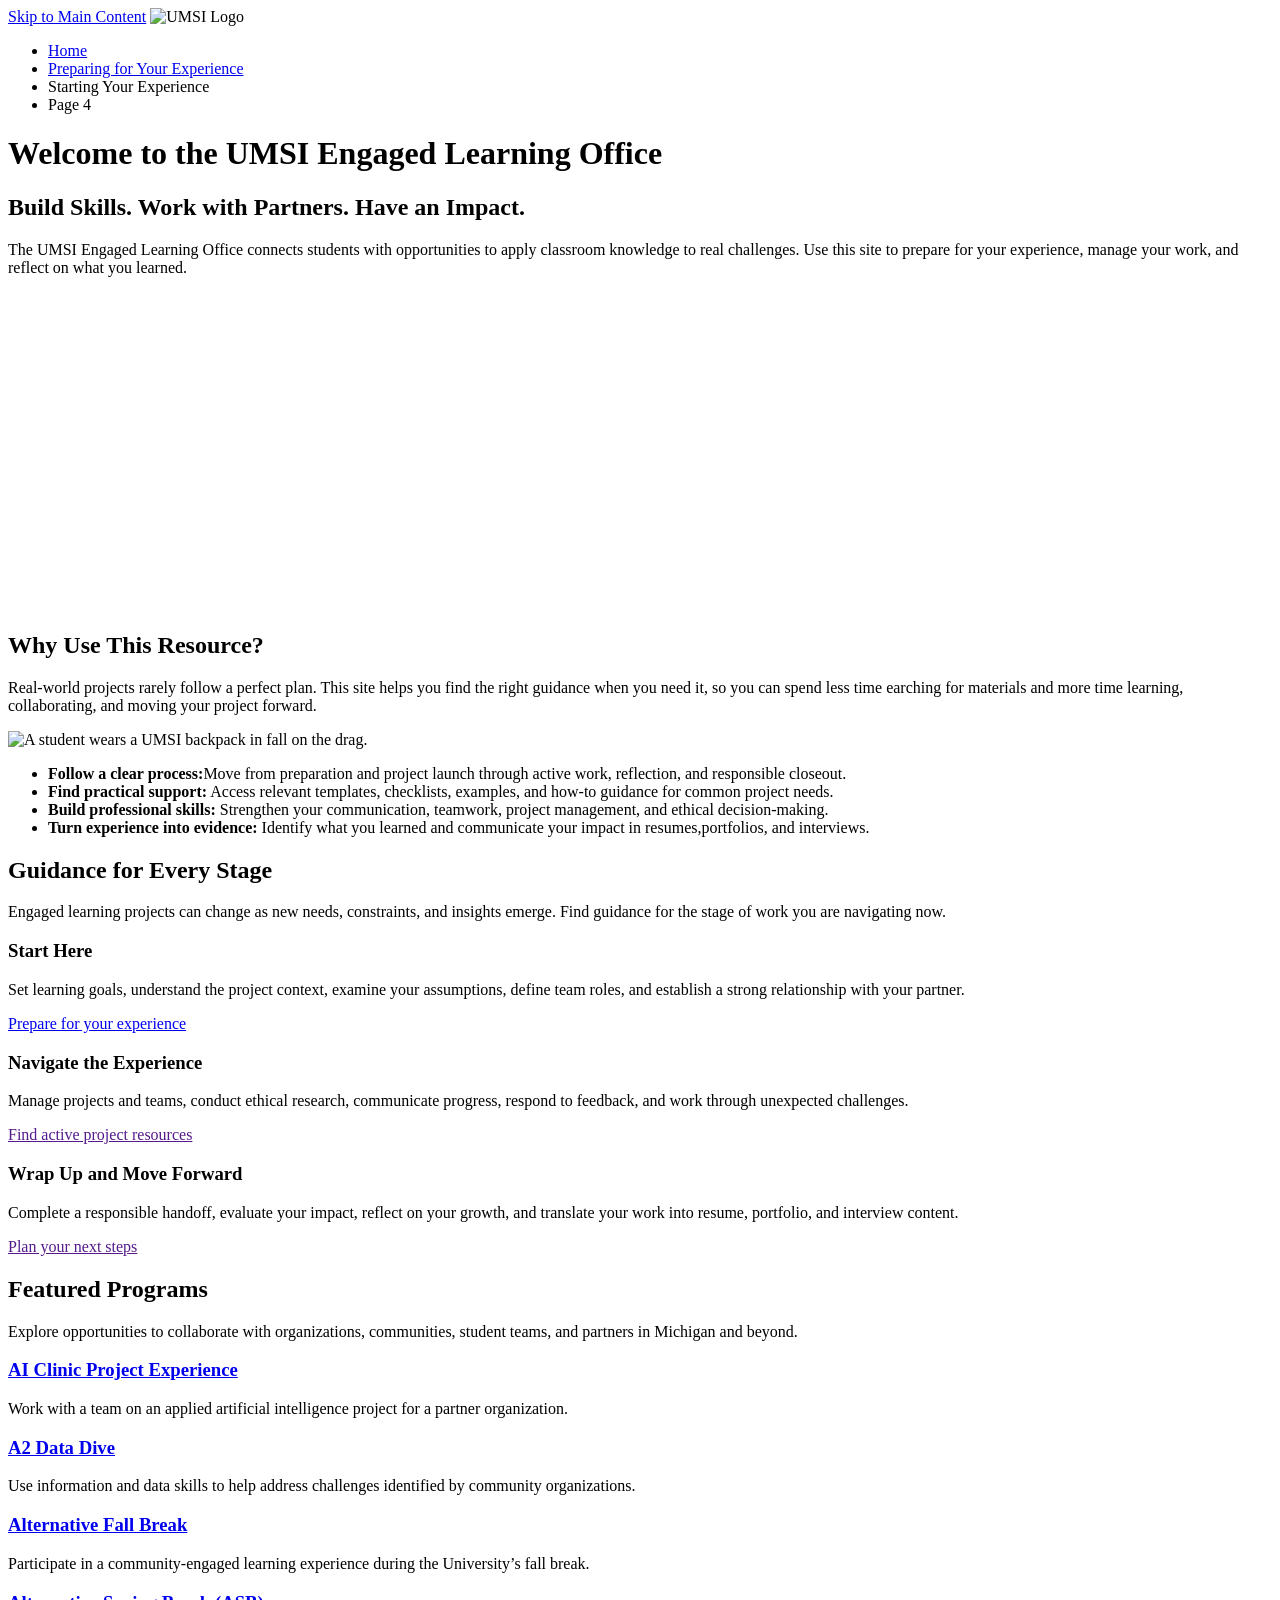
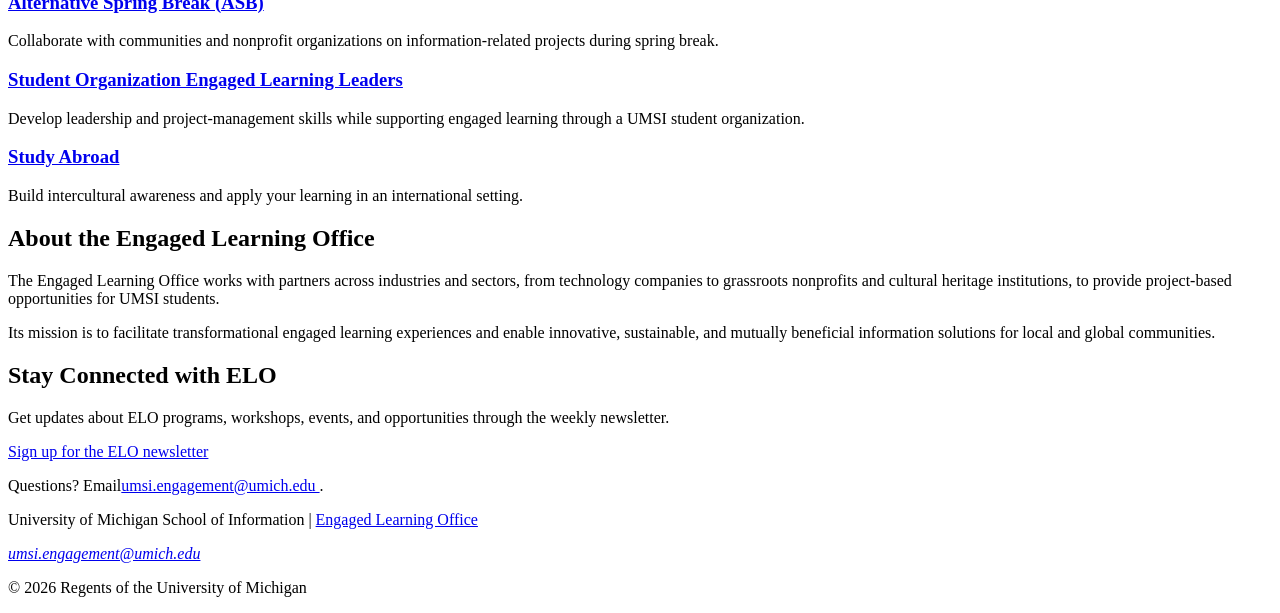
==== index.html @ 882d16c4 "Add files via upload" ====
<!DOCTYPE html>
<html lang="en">
<head>
    <meta charset="UTF-8">
    <meta name="viewport" content="width=device-width, initial-scale=1.0">
    <title>Engaged Learning Resources | UMSI</title>

</head>
<body>

    <header>
  <a href = "#main">Skip to Main Content</a>
        <img src="images/UMSI_signature_vertical_informal_solidblue.jpg" alt="UMSI Logo">
        <nav>
            <ul>
                <li><a href = "index.html">Home</a></li>
                <li><a href = "prep.html">Preparing for Your Experience</a></li>
                <li><a>Starting Your Experience</a></li>
                <li><a>Page 4</a></li>
            </ul>
        </nav>
    <h1>Welcome to the UMSI Engaged Learning Office</h1>

    </header>
    <main id="main">
    <section>
      <h2>Build Skills. Work with Partners. Have an Impact.</h2>
      <p>
       The UMSI Engaged Learning Office connects students with opportunities to apply classroom knowledge to real challenges. Use this site to prepare for your experience, manage your work, and reflect on what you learned.
      </p>

      <iframe width="560px" height="315px" src="https://www.youtube.com/embed/81ZO9RfIJEQ?si=tBp82YWZMl1u7CVS" title="YouTube video player" frameborder="0" allow="accelerometer; autoplay; clipboard-write; encrypted-media; gyroscope; picture-in-picture; web-share" referrerpolicy="strict-origin-when-cross-origin" allowfullscreen></iframe>
         <!-- Note: this iframe might cause an Axe ARIA error - that's not on you that's on YouTube! -->
    </section>

<section>
    <h2>Why Use This Resource?</h2>

    <p>Real-world projects rarely follow a perfect plan. This site helps you find the right guidance when you need it, so you can spend less time earching for materials and more time learning, collaborating, and moving your project forward.
    </p>
        <img src="images/UMSI_CampusFall_UMSIBackpack_02.jpg" alt="A student wears a UMSI backpack in fall on the drag.">
    <ul>
        <li><strong>Follow a clear process:</strong>Move from preparation and project launch through active work, reflection, and responsible closeout.</li>
        <li><strong>Find practical support:</strong> Access relevant templates, checklists, examples, and how-to guidance for common project needs.</li>
        <li><strong>Build professional skills:</strong> Strengthen your communication, teamwork, project management, and ethical decision-making.</li>
        <li><strong>Turn experience into evidence:</strong> Identify what you learned and communicate your impact in resumes,portfolios, and interviews.</li>
    </ul>
</section>

 <section>
    <h2>Guidance for Every Stage</h2>
    <p>Engaged learning projects can change as new needs, constraints, and insights emerge. Find guidance for the stage of work you are navigating <srong>now.</strong></p>
    <article>
      <h3>Start Here</h3>
      <p>Set learning goals, understand the project context, examine your assumptions, define team roles, and establish a strong relationship with your partner.</p>
      <a href="prep.html">Prepare for your experience</a>
    </article>

    <article>
      <h3>Navigate the Experience</h3>
      <p>Manage projects and teams, conduct ethical research, communicate progress, respond to feedback, and work through unexpected challenges.</p>
      <a href="">Find active project resources</a>
    </article>

    <article>
      <h3>Wrap Up and Move Forward</h3>
      <p>Complete a responsible handoff, evaluate your impact, reflect on your growth, and translate your work into resume, portfolio, and interview content.</p>
      <a href="">Plan your next steps</a>
    </article>
  </section>

   <section>
    <h2>Featured Programs</h2>
    <p>Explore opportunities to collaborate with organizations, communities, student teams, and partners in Michigan and beyond.</p>
    <article>
    <h3><a href="https://mcompass.umich.edu/_portal/tds-program-brochure?programid=12810">AI Clinic Project Experience</a></h3>
    <p>Work with a team on an applied artificial intelligence project for a partner organization.</p>
    </article>

    <article>
    <h3><a href="https://mcompass.umich.edu/_portal/tds-program-brochure?programid=12556">A2 Data Dive</a></h3>
    <p>Use information and data skills to help address challenges identified by community organizations.</p>
    </article>

     <article>
      <h3><a href="https://mcompass.umich.edu/_portal/tds-program-brochure?programid=11297">Alternative Fall Break</a></h3>
      <p>Participate in a community-engaged learning experience during the University’s fall break.</p>
    </article>

    <article>
      <h3><a href="https://mcompass.umich.edu/_portal/tds-program-brochure?programid=10621">Alternative Spring Break (ASB)</a></h3>
       <p>Collaborate with communities and nonprofit organizations on information-related projects during spring break.</p>
    </article>

    <article>
      <h3><a href="https://mcompass.umich.edu/_portal/tds-program-brochure?programid=12294">Student Organization Engaged Learning Leaders</a></h3>
       <p>Develop leadership and project-management skills while supporting engaged learning through a UMSI student organization.</p>
    </article>

    <article>
      <h3><a href="https://www.si.umich.edu/student-life/study-abroad">Study Abroad</a></h3>
      <p>Build intercultural awareness and apply your learning in an international setting. </p>
    </article>
   </section>
  <section>
    <h2>About the Engaged Learning Office</h2>
    <p>The Engaged Learning Office works with partners across industries and sectors, from technology companies to grassroots nonprofits and cultural heritage institutions, to provide project-based opportunities for UMSI students.</p>
    <p>Its mission is to facilitate transformational engaged learning experiences and enable innovative, sustainable, and mutually beneficial information solutions for local and global communities.</p>
  </section>
  <aside>
    <h2>Stay Connected with ELO</h2>
    <p>Get updates about ELO programs, workshops, events, and opportunities through the weekly newsletter.</p>
    <div>
       <a href="https://umsi.info/elo-newsletter"> Sign up for the ELO newsletter</a>
    </div>
    <p>Questions? Email<a href="mailto:umsi.engagement@umich.edu">umsi.engagement@umich.edu </a>.</p>
  </aside>


        <!-- Content taken & modified from UMGPT with the prompt, "Write me a webpage of intro content to help meet the following requirements - this is for the home page": and then pasted in the client objectives & project requirements"
        UMGPT. (2026). UMGPT ( GPT-5.6 Sol September 7th version) [Large language model]. -->
    </main>
    <footer>
        <p>University of Michigan School of Information | <a href="https://www.si.umich.edu/programs/engaged-learning/about-engaged-learning-office">Engaged Learning Office </a></p>
      <address>
        <a href="mailto:umsi.engagement@umich.edu">umsi.engagement@umich.edu</a>
      </address>
      <p>&copy; 2026 Regents of the University of Michigan</p>
    </footer>
</body>
</html>
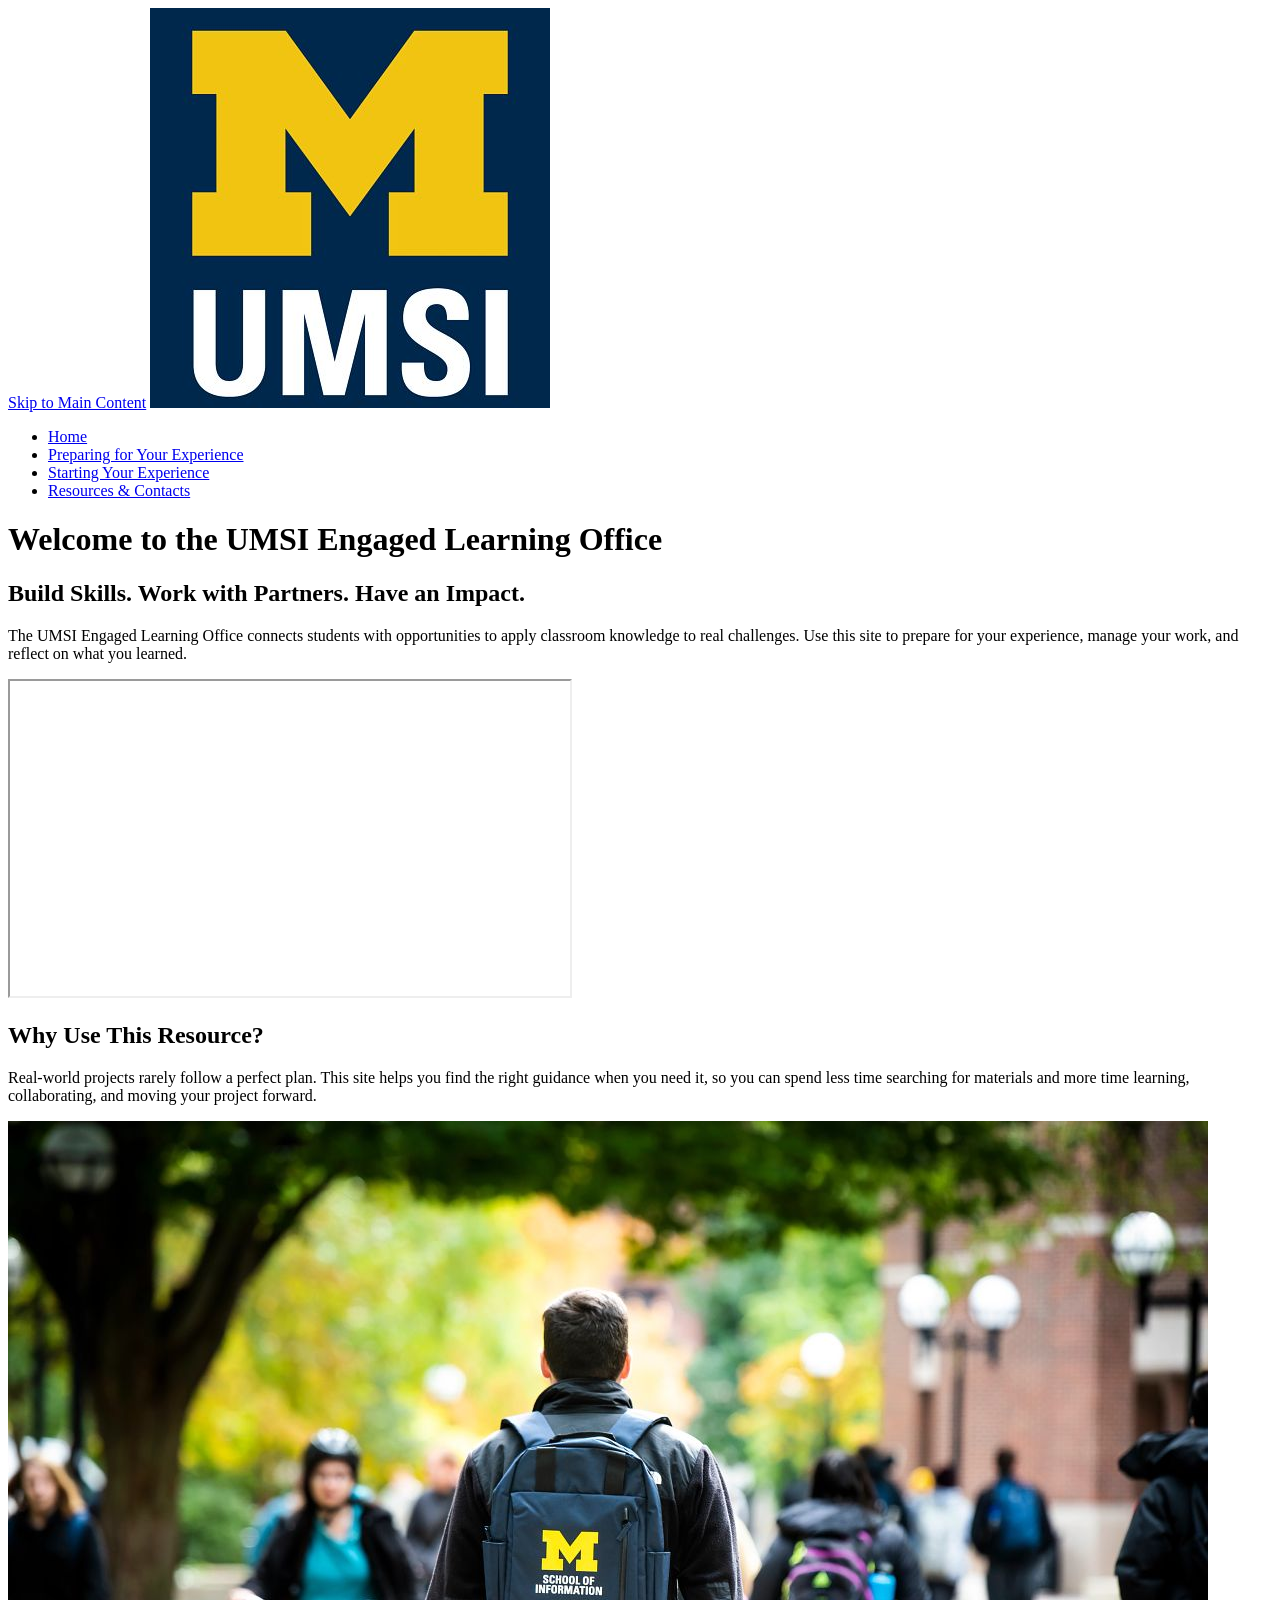
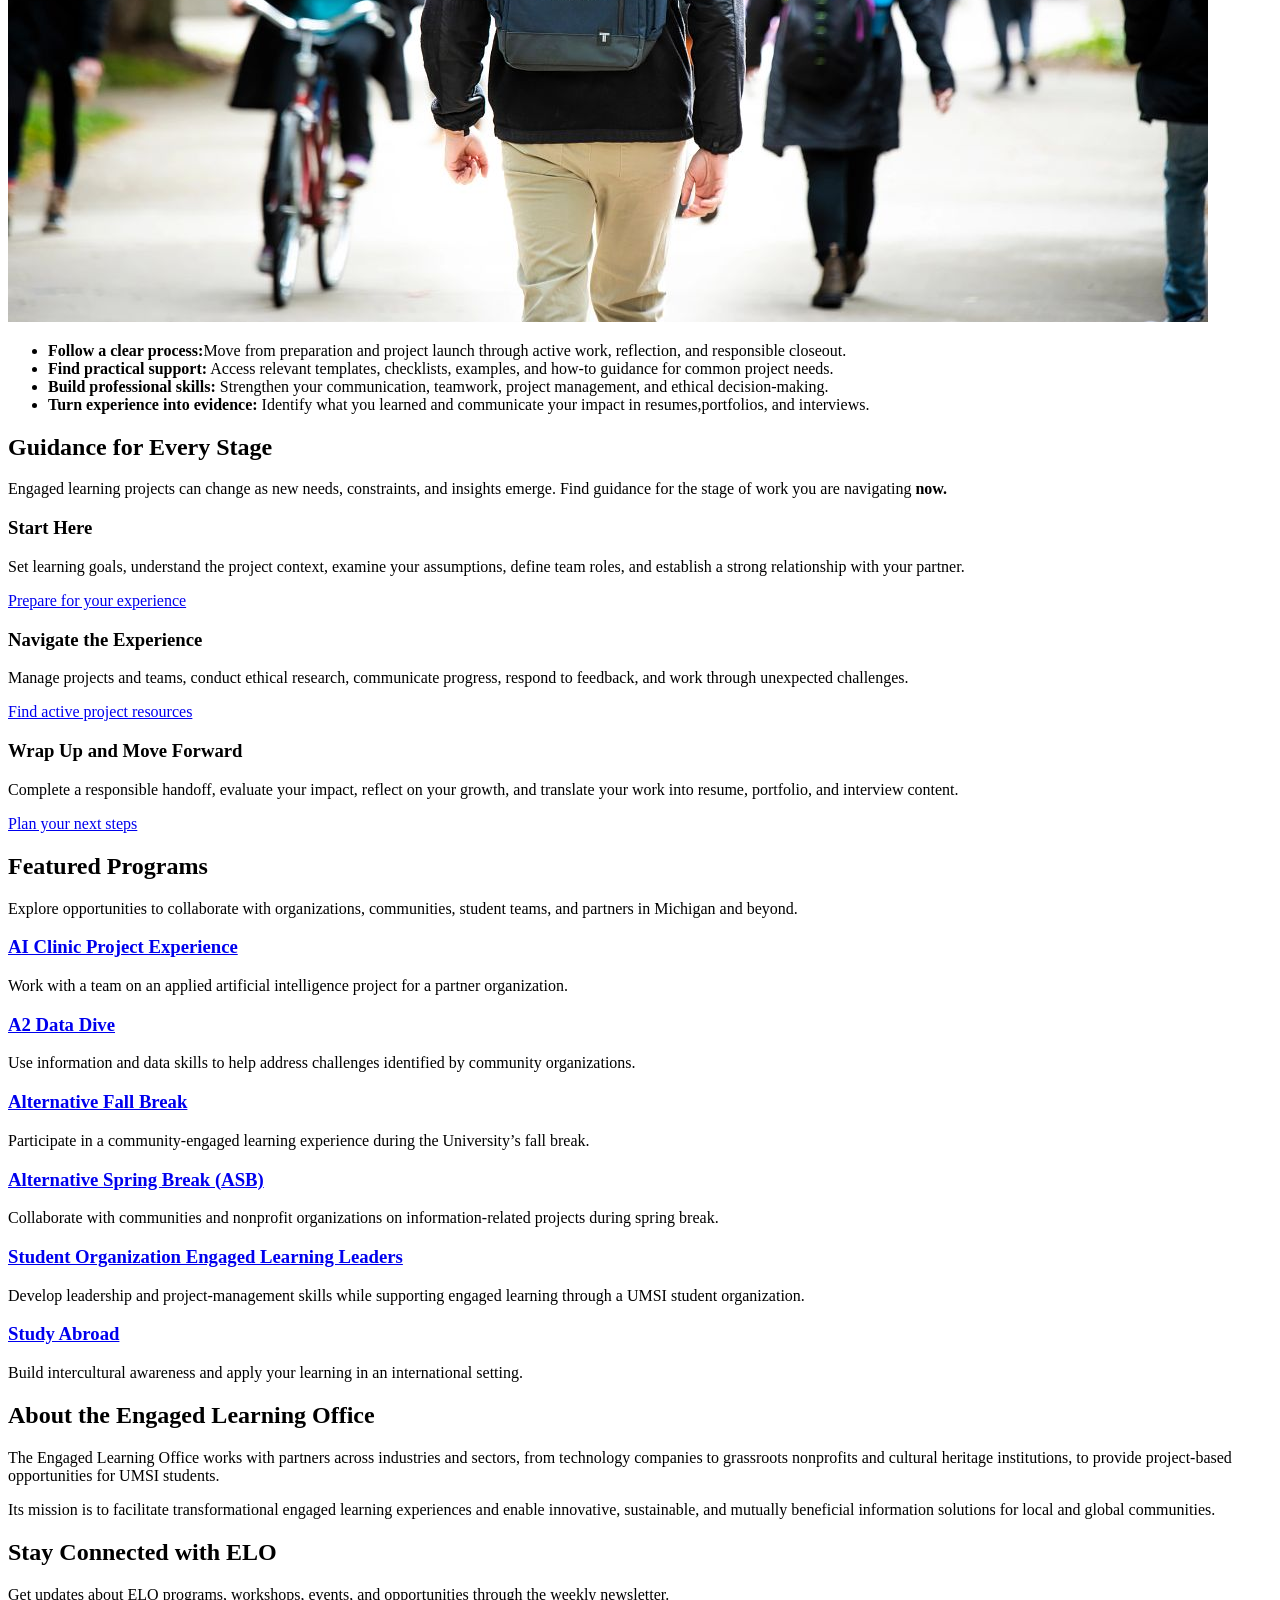
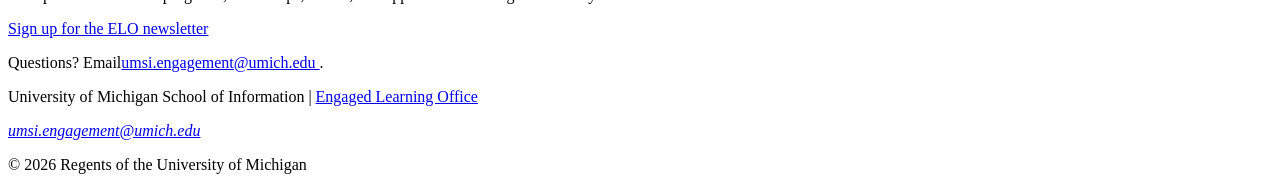
==== commit 7a49adb9: "Add files via upload" ====
--- a/index.html
+++ b/index.html
@@ -4,7 +4,7 @@
     <meta charset="UTF-8">
     <meta name="viewport" content="width=device-width, initial-scale=1.0">
     <title>Engaged Learning Resources | UMSI</title>
-
+    <link rel="stylesheet" href="styles.css">
 </head>
 <body>
 
@@ -15,8 +15,8 @@
             <ul>
                 <li><a href = "index.html">Home</a></li>
                 <li><a href = "prep.html">Preparing for Your Experience</a></li>
-                <li><a>Starting Your Experience</a></li>
-                <li><a>Page 4</a></li>
+                <li><a href = "your_exp.html">Starting Your Experience</a></li>
+                <li><a href = "resources_contact.html">Resources &amp; Contacts</a></li>
             </ul>
         </nav>
     <h1>Welcome to the UMSI Engaged Learning Office</h1>
@@ -29,14 +29,14 @@
        The UMSI Engaged Learning Office connects students with opportunities to apply classroom knowledge to real challenges. Use this site to prepare for your experience, manage your work, and reflect on what you learned.
       </p>
 
-      <iframe width="560px" height="315px" src="https://www.youtube.com/embed/81ZO9RfIJEQ?si=tBp82YWZMl1u7CVS" title="YouTube video player" frameborder="0" allow="accelerometer; autoplay; clipboard-write; encrypted-media; gyroscope; picture-in-picture; web-share" referrerpolicy="strict-origin-when-cross-origin" allowfullscreen></iframe>
+      <iframe width="560" height="315" src="https://www.youtube.com/embed/81ZO9RfIJEQ?si=tBp82YWZMl1u7CVS" title="YouTube video player" allow="accelerometer; autoplay; clipboard-write; encrypted-media; gyroscope; picture-in-picture; web-share" referrerpolicy="strict-origin-when-cross-origin" allowfullscreen></iframe>
          <!-- Note: this iframe might cause an Axe ARIA error - that's not on you that's on YouTube! -->
     </section>
 
 <section>
     <h2>Why Use This Resource?</h2>
 
-    <p>Real-world projects rarely follow a perfect plan. This site helps you find the right guidance when you need it, so you can spend less time earching for materials and more time learning, collaborating, and moving your project forward.
+    <p>Real-world projects rarely follow a perfect plan. This site helps you find the right guidance when you need it, so you can spend less time searching for materials and more time learning, collaborating, and moving your project forward.
     </p>
         <img src="images/UMSI_CampusFall_UMSIBackpack_02.jpg" alt="A student wears a UMSI backpack in fall on the drag.">
     <ul>
@@ -49,7 +49,7 @@
 
  <section>
     <h2>Guidance for Every Stage</h2>
-    <p>Engaged learning projects can change as new needs, constraints, and insights emerge. Find guidance for the stage of work you are navigating <srong>now.</strong></p>
+    <p>Engaged learning projects can change as new needs, constraints, and insights emerge. Find guidance for the stage of work you are navigating <strong>now.</strong></p>
     <article>
       <h3>Start Here</h3>
       <p>Set learning goals, understand the project context, examine your assumptions, define team roles, and establish a strong relationship with your partner.</p>
@@ -59,17 +59,17 @@
     <article>
       <h3>Navigate the Experience</h3>
       <p>Manage projects and teams, conduct ethical research, communicate progress, respond to feedback, and work through unexpected challenges.</p>
-      <a href="">Find active project resources</a>
+      <a href="your_exp.html">Find active project resources</a>
     </article>
 
     <article>
       <h3>Wrap Up and Move Forward</h3>
       <p>Complete a responsible handoff, evaluate your impact, reflect on your growth, and translate your work into resume, portfolio, and interview content.</p>
-      <a href="">Plan your next steps</a>
+      <a href="resources_contact.html#wrap-up">Plan your next steps</a>
     </article>
   </section>
 
-   <section>
+   <section id="featured-programs">
     <h2>Featured Programs</h2>
     <p>Explore opportunities to collaborate with organizations, communities, student teams, and partners in Michigan and beyond.</p>
     <article>
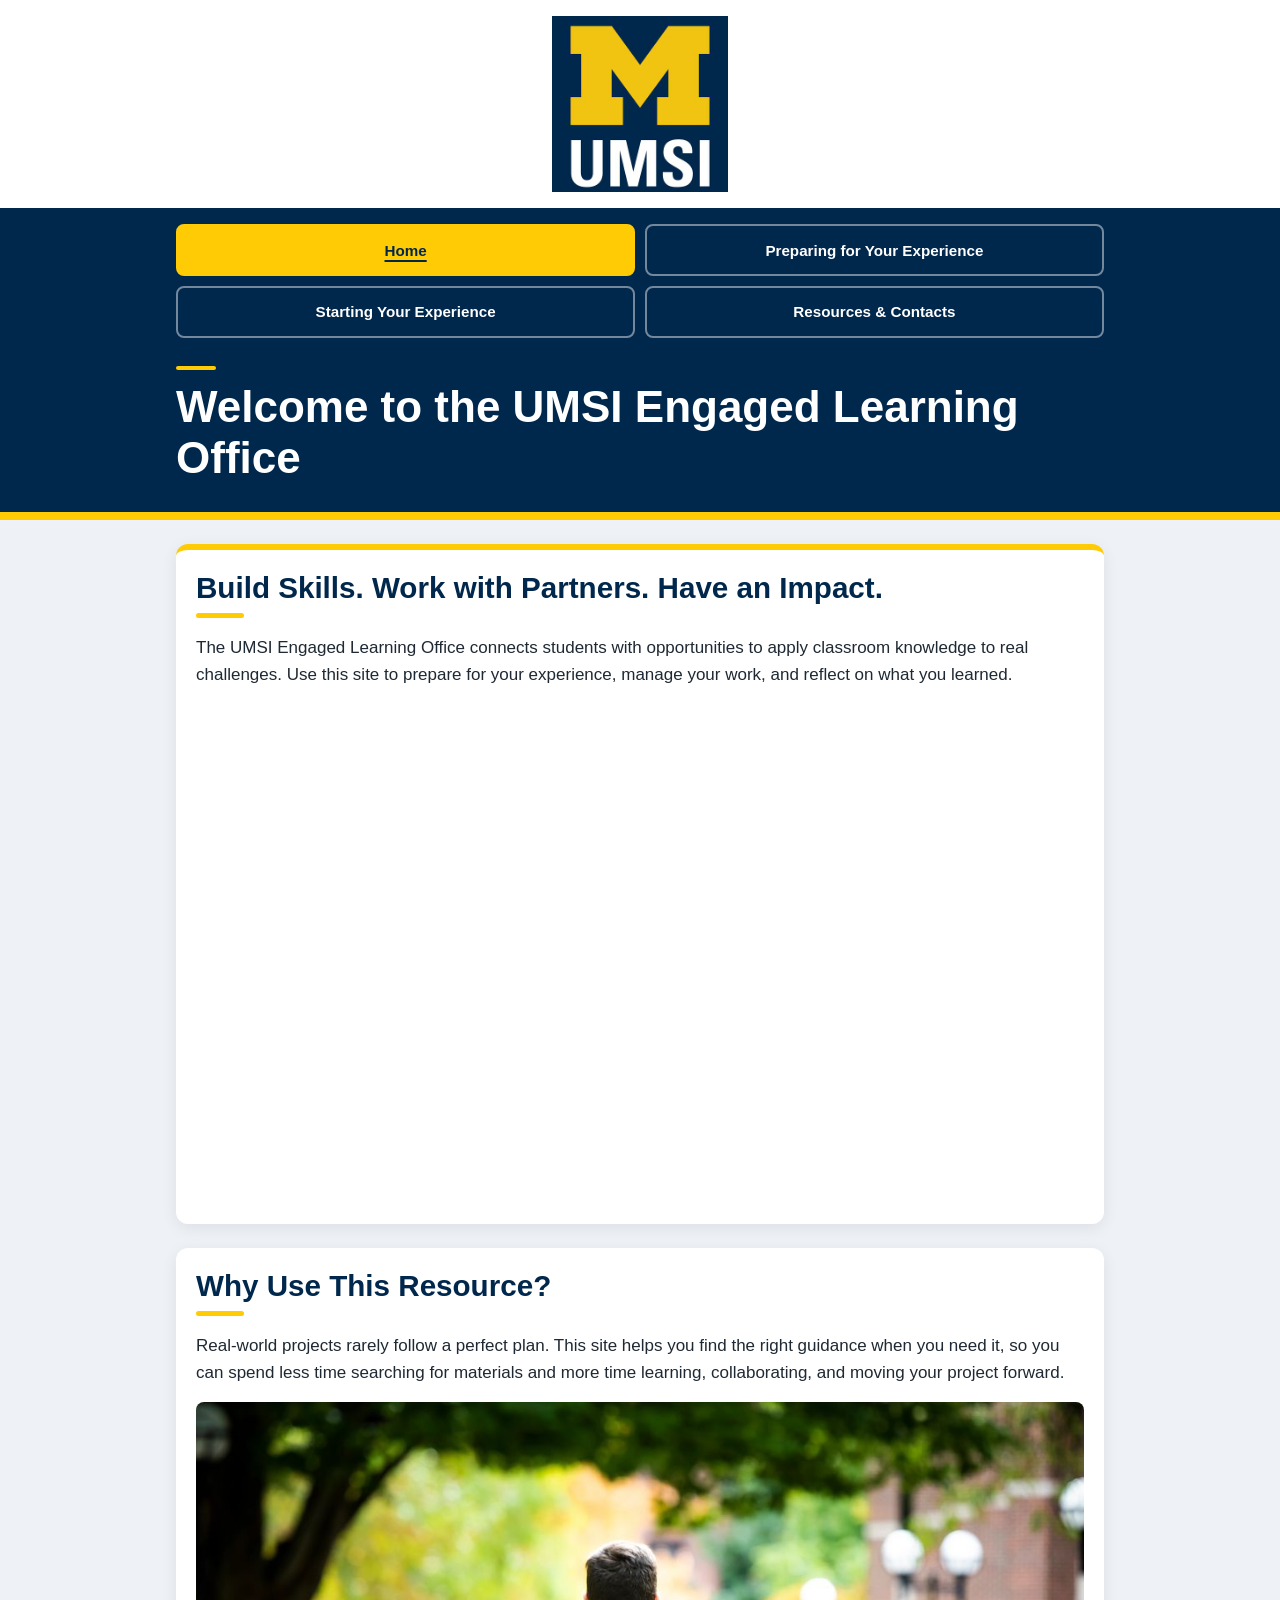
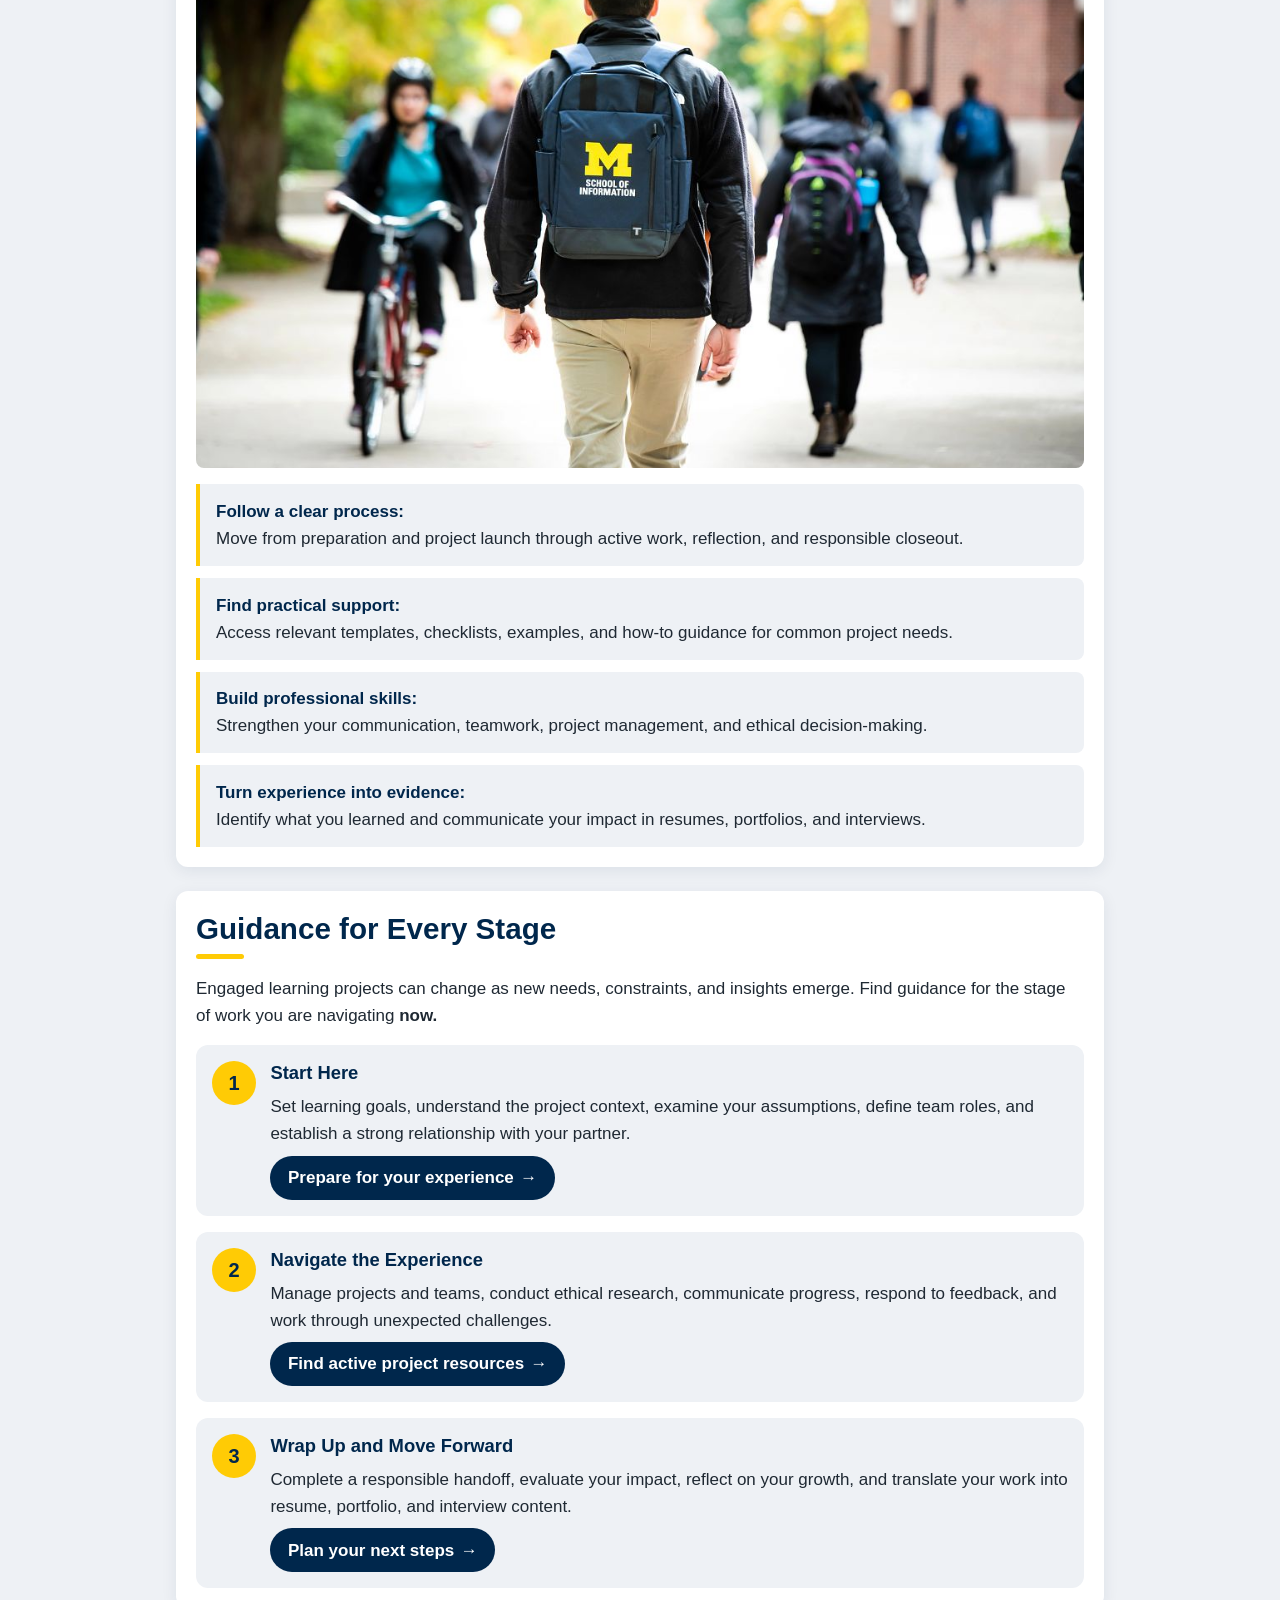
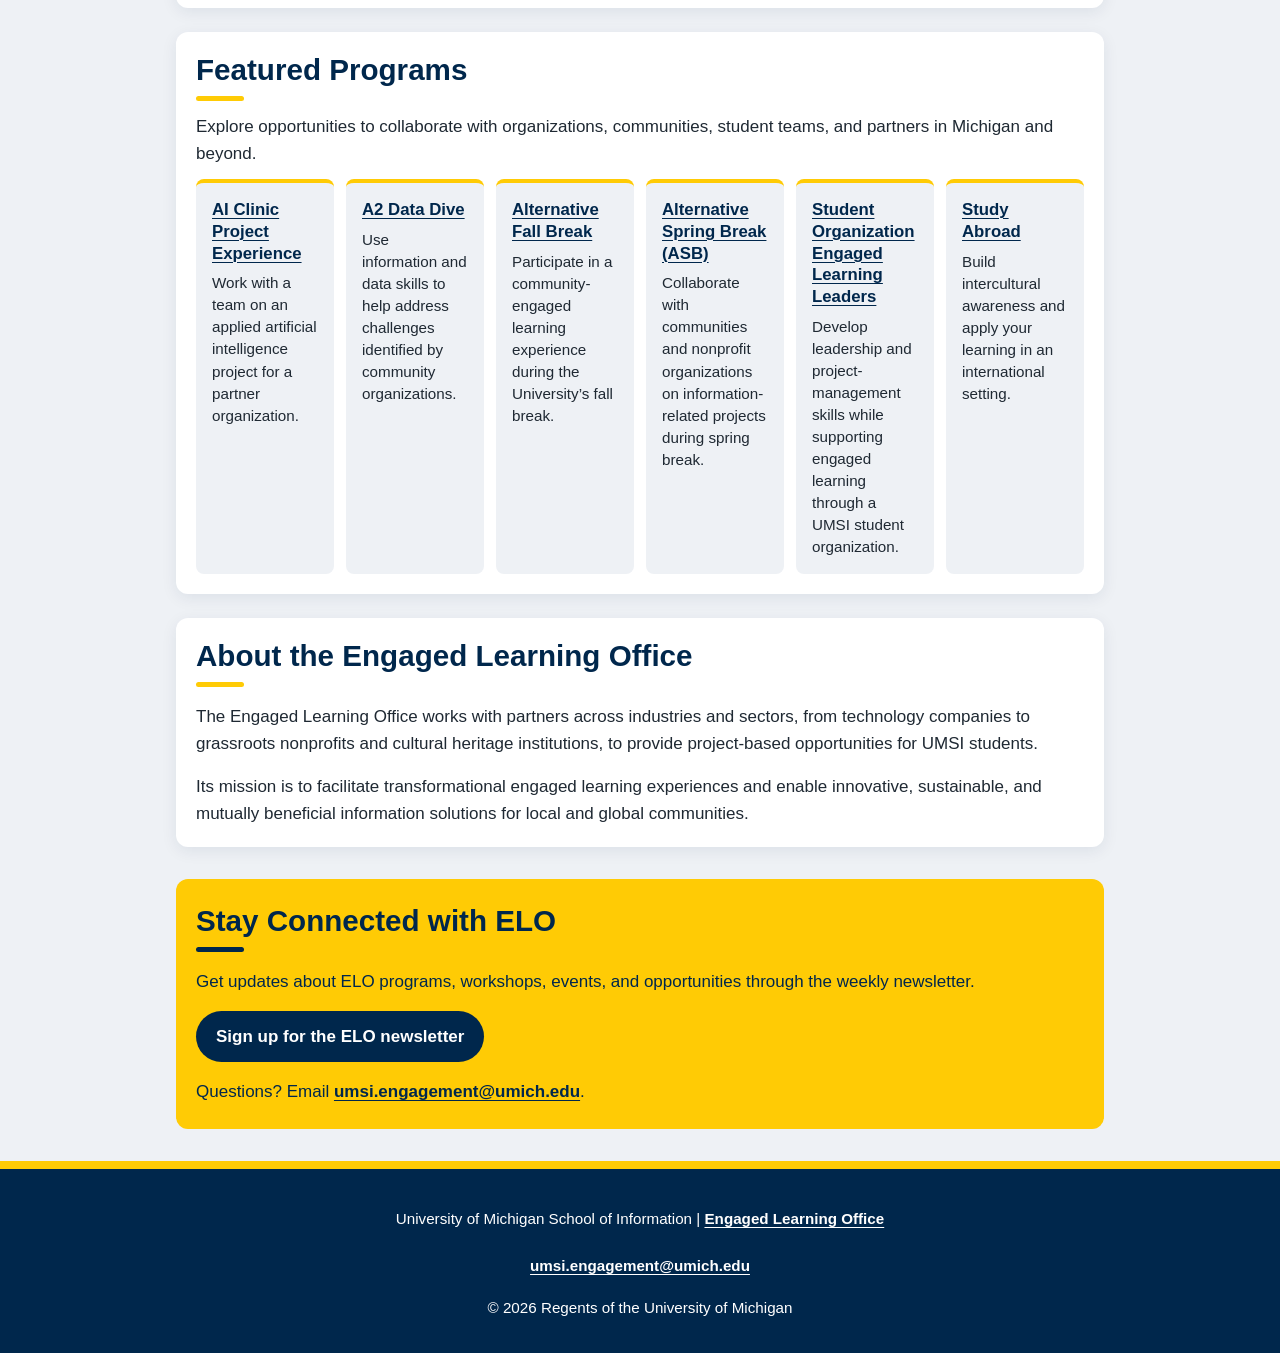
==== commit c5c176de: "Add mobile-first styling hooks and link CSS from css folder - Link css/html5reset.css and css/styles" ====
--- a/index.html
+++ b/index.html
@@ -4,26 +4,27 @@
     <meta charset="UTF-8">
     <meta name="viewport" content="width=device-width, initial-scale=1.0">
     <title>Engaged Learning Resources | UMSI</title>
-    <link rel="stylesheet" href="styles.css">
+    <link rel="stylesheet" href="css/html5reset.css">
+    <link rel="stylesheet" href="css/styles.css">
 </head>
 <body>
 
     <header>
-  <a href = "#main">Skip to Main Content</a>
-        <img src="images/UMSI_signature_vertical_informal_solidblue.jpg" alt="UMSI Logo">
-        <nav>
+  <a class="skip-link" href="#main">Skip to Main Content</a>
+        <img src="images/UMSI_signature_vertical_informal_solidblue.jpg" class="logo" alt="University of Michigan School of Information">
+        <nav aria-label="Main">
             <ul>
-                <li><a href = "index.html">Home</a></li>
-                <li><a href = "prep.html">Preparing for Your Experience</a></li>
-                <li><a href = "your_exp.html">Starting Your Experience</a></li>
-                <li><a href = "resources_contact.html">Resources &amp; Contacts</a></li>
+                <li><a href="index.html" aria-current="page">Home</a></li>
+                <li><a href="prep.html">Preparing for Your Experience</a></li>
+                <li><a href="your_exp.html">Starting Your Experience</a></li>
+                <li><a href="resources_contact.html">Resources &amp; Contacts</a></li>
             </ul>
         </nav>
     <h1>Welcome to the UMSI Engaged Learning Office</h1>
 
     </header>
     <main id="main">
-    <section>
+    <section class="hero">
       <h2>Build Skills. Work with Partners. Have an Impact.</h2>
       <p>
        The UMSI Engaged Learning Office connects students with opportunities to apply classroom knowledge to real challenges. Use this site to prepare for your experience, manage your work, and reflect on what you learned.
@@ -38,38 +39,38 @@
 
     <p>Real-world projects rarely follow a perfect plan. This site helps you find the right guidance when you need it, so you can spend less time searching for materials and more time learning, collaborating, and moving your project forward.
     </p>
-        <img src="images/UMSI_CampusFall_UMSIBackpack_02.jpg" alt="A student wears a UMSI backpack in fall on the drag.">
-    <ul>
-        <li><strong>Follow a clear process:</strong>Move from preparation and project launch through active work, reflection, and responsible closeout.</li>
+        <img src="images/UMSI_CampusFall_UMSIBackpack_02.jpg" alt="A student wears a UMSI backpack in fall on the Diag.">
+    <ul class="feature-list">
+        <li><strong>Follow a clear process:</strong> Move from preparation and project launch through active work, reflection, and responsible closeout.</li>
         <li><strong>Find practical support:</strong> Access relevant templates, checklists, examples, and how-to guidance for common project needs.</li>
         <li><strong>Build professional skills:</strong> Strengthen your communication, teamwork, project management, and ethical decision-making.</li>
-        <li><strong>Turn experience into evidence:</strong> Identify what you learned and communicate your impact in resumes,portfolios, and interviews.</li>
+        <li><strong>Turn experience into evidence:</strong> Identify what you learned and communicate your impact in resumes, portfolios, and interviews.</li>
     </ul>
 </section>
 
- <section>
+<section class="stages">
     <h2>Guidance for Every Stage</h2>
     <p>Engaged learning projects can change as new needs, constraints, and insights emerge. Find guidance for the stage of work you are navigating <strong>now.</strong></p>
     <article>
       <h3>Start Here</h3>
       <p>Set learning goals, understand the project context, examine your assumptions, define team roles, and establish a strong relationship with your partner.</p>
-      <a href="prep.html">Prepare for your experience</a>
+      <a class="cta" href="prep.html">Prepare for your experience</a>
     </article>
 
     <article>
       <h3>Navigate the Experience</h3>
       <p>Manage projects and teams, conduct ethical research, communicate progress, respond to feedback, and work through unexpected challenges.</p>
-      <a href="your_exp.html">Find active project resources</a>
+      <a class="cta" href="your_exp.html">Find active project resources</a>
     </article>
 
     <article>
       <h3>Wrap Up and Move Forward</h3>
       <p>Complete a responsible handoff, evaluate your impact, reflect on your growth, and translate your work into resume, portfolio, and interview content.</p>
-      <a href="resources_contact.html#wrap-up">Plan your next steps</a>
+      <a class="cta" href="resources_contact.html#wrap-up">Plan your next steps</a>
     </article>
   </section>
 
-   <section id="featured-programs">
+   <section id="featured-programs" class="program-grid">
     <h2>Featured Programs</h2>
     <p>Explore opportunities to collaborate with organizations, communities, student teams, and partners in Michigan and beyond.</p>
     <article>
@@ -107,19 +108,19 @@
     <p>The Engaged Learning Office works with partners across industries and sectors, from technology companies to grassroots nonprofits and cultural heritage institutions, to provide project-based opportunities for UMSI students.</p>
     <p>Its mission is to facilitate transformational engaged learning experiences and enable innovative, sustainable, and mutually beneficial information solutions for local and global communities.</p>
   </section>
-  <aside>
-    <h2>Stay Connected with ELO</h2>
-    <p>Get updates about ELO programs, workshops, events, and opportunities through the weekly newsletter.</p>
-    <div>
-       <a href="https://umsi.info/elo-newsletter"> Sign up for the ELO newsletter</a>
-    </div>
-    <p>Questions? Email<a href="mailto:umsi.engagement@umich.edu">umsi.engagement@umich.edu </a>.</p>
-  </aside>
 
 
         <!-- Content taken & modified from UMGPT with the prompt, "Write me a webpage of intro content to help meet the following requirements - this is for the home page": and then pasted in the client objectives & project requirements"
         UMGPT. (2026). UMGPT ( GPT-5.6 Sol September 7th version) [Large language model]. -->
     </main>
+  <aside class="contact-cta">
+    <h2>Stay Connected with ELO</h2>
+    <p>Get updates about ELO programs, workshops, events, and opportunities through the weekly newsletter.</p>
+    <div>
+       <a class="button" href="https://umsi.info/elo-newsletter">Sign up for the ELO newsletter</a>
+    </div>
+    <p>Questions? Email <a href="mailto:umsi.engagement@umich.edu">umsi.engagement@umich.edu</a>.</p>
+  </aside>
     <footer>
         <p>University of Michigan School of Information | <a href="https://www.si.umich.edu/programs/engaged-learning/about-engaged-learning-office">Engaged Learning Office </a></p>
       <address>
--- a/css/styles.css
+++ b/css/styles.css
@@ -0,0 +1,517 @@
+/*
+  UMSI Engaged Learning Office - mobile first styles
+  Colors follow the U-M brand palette: Michigan Blue #00274C and Maize #FFCB05.
+  Maize is only used as a background/accent (never as text on white) to keep contrast accessible.
+  No width-based media queries: layouts adapt with fluid units, clamp(), and Grid auto-fit.
+*/
+
+:root {
+    --blue: #00274C;
+    --maize: #FFCB05;
+    --ink: #1f2933;
+    --muted: #4b5563;
+    --mist: #eef1f5;
+    --line: #d5dbe3;
+    --white: #ffffff;
+    --pad: 1.25rem;
+    --radius: 0.75rem;
+    --gutter: max(1rem, calc((100% - 58rem) / 2));
+}
+
+/* ---------- Base ---------- */
+
+html {
+    -webkit-text-size-adjust: 100%;
+    text-size-adjust: 100%;
+}
+
+body {
+    background: var(--mist);
+    color: var(--ink);
+    font-family: "Helvetica Neue", Helvetica, Arial, sans-serif;
+    font-size: 1.0625rem;
+    line-height: 1.6;
+}
+
+h1, h2, h3 {
+    color: var(--blue);
+    font-weight: 800;
+    line-height: 1.2;
+}
+
+h2 {
+    font-size: clamp(1.4rem, 6vw, 1.85rem);
+}
+
+h2::after {
+    content: "";
+    display: block;
+    width: 3rem;
+    height: 0.3rem;
+    margin-top: 0.5rem;
+    background: var(--maize);
+    border-radius: 1rem;
+}
+
+h3 {
+    font-size: 1.15rem;
+    line-height: 1.3;
+}
+
+strong {
+    font-weight: 700;
+}
+
+address {
+    font-style: normal;
+}
+
+a {
+    color: var(--blue);
+    text-decoration: underline;
+    text-decoration-thickness: 0.08em;
+    text-underline-offset: 0.18em;
+    transition: background-color 0.2s ease, color 0.2s ease, border-color 0.2s ease;
+}
+
+main a:hover {
+    background: var(--maize);
+    text-decoration-thickness: 0.15em;
+}
+
+:focus-visible {
+    outline: 3px solid var(--blue);
+    outline-offset: 3px;
+}
+
+/* ---------- Skip to main ---------- */
+
+.skip-link {
+    position: absolute;
+    top: 0;
+    left: 1rem;
+    z-index: 100;
+    padding: 0.75rem 1.25rem;
+    background: var(--maize);
+    color: var(--blue);
+    font-weight: 800;
+    border-radius: 0 0 0.5rem 0.5rem;
+    transform: translateY(-150%);
+    transition: transform 0.2s ease;
+}
+
+.skip-link:focus {
+    transform: translateY(0);
+}
+
+/* ---------- Header + navigation ---------- */
+
+header {
+    display: grid;
+    background: var(--white);
+}
+
+.logo {
+    width: clamp(8rem, 40vw, 11rem);
+    height: auto;
+    margin: 1rem auto;
+}
+
+nav {
+    background: var(--blue);
+    padding: 1rem var(--gutter) 0.5rem;
+}
+
+/* 2 x 2 grid of large tap targets */
+nav ul {
+    display: grid;
+    grid-template-columns: repeat(2, minmax(0, 1fr));
+    gap: 0.6rem;
+}
+
+nav a {
+    display: flex;
+    align-items: center;
+    justify-content: center;
+    min-height: 3.25rem;
+    height: 100%;
+    padding: 0.5rem 0.6rem;
+    color: var(--white);
+    font-size: 0.95rem;
+    font-weight: 700;
+    line-height: 1.25;
+    text-align: center;
+    text-decoration: none;
+    border: 2px solid rgba(255, 255, 255, 0.45);
+    border-radius: 0.5rem;
+}
+
+nav a:hover {
+    background: rgba(255, 255, 255, 0.12);
+    border-color: var(--white);
+}
+
+/* Active page: filled shape + underline, so it is not shown by color alone */
+nav a[aria-current="page"] {
+    background: var(--maize);
+    color: var(--blue);
+    border-color: var(--maize);
+    font-weight: 800;
+    text-decoration: underline;
+    text-decoration-thickness: 0.15em;
+    text-underline-offset: 0.25em;
+}
+
+nav :focus-visible,
+footer :focus-visible {
+    outline-color: var(--maize);
+}
+
+header h1 {
+    background: var(--blue);
+    color: var(--white);
+    font-size: clamp(1.75rem, 7.5vw, 2.75rem);
+    line-height: 1.15;
+    padding: 1.25rem var(--gutter) 1.75rem;
+    border-bottom: 0.5rem solid var(--maize);
+}
+
+header h1::before {
+    content: "";
+    display: block;
+    width: 2.5rem;
+    height: 0.3rem;
+    margin-bottom: 0.75rem;
+    background: var(--maize);
+    border-radius: 1rem;
+}
+
+/* ---------- Main layout ---------- */
+
+main {
+    display: grid;
+    gap: 1.5rem;
+    padding: 1.5rem var(--gutter) 2rem;
+}
+
+main ul {
+    padding-left: 1.25rem;
+}
+
+main li + li {
+    margin-top: 0.5rem;
+}
+
+main li::marker {
+    color: var(--blue);
+}
+
+section {
+    display: grid;
+    gap: 1rem;
+    align-content: start;
+    padding: var(--pad);
+    background: var(--white);
+    border-radius: var(--radius);
+    box-shadow: 0 0.25rem 1rem rgba(0, 39, 76, 0.08);
+    overflow: hidden;
+}
+
+.intro {
+    padding: 0.25rem 0 0.25rem 1rem;
+    border-left: 0.35rem solid var(--maize);
+    color: var(--blue);
+    font-size: 1.15rem;
+    font-weight: 500;
+}
+
+/* Full-bleed section photo with the h2 layered on top of it (grid stacking) */
+.prep-image,
+.experience-image,
+.resources-image {
+    grid-row: 1;
+    grid-column: 1;
+    width: calc(100% + (var(--pad) * 2));
+    max-width: none;
+    height: auto;
+    aspect-ratio: 3 / 2;
+    object-fit: cover;
+    margin: calc(var(--pad) * -1) calc(var(--pad) * -1) 0;
+}
+
+.prep-image + h2,
+.experience-image + h2,
+.resources-image + h2 {
+    grid-row: 1;
+    grid-column: 1;
+    align-self: end;
+    justify-self: start;
+    margin-left: calc(var(--pad) * -1);
+    margin-right: var(--pad);
+    padding: 0.6rem 1rem;
+    background: var(--blue);
+    color: var(--white);
+    font-size: clamp(1.2rem, 5.5vw, 1.6rem);
+    border-left: 0.4rem solid var(--maize);
+    border-radius: 0 0.5rem 0 0;
+}
+
+.prep-image + h2::after,
+.experience-image + h2::after,
+.resources-image + h2::after {
+    display: none;
+}
+
+section > img:not([class]) {
+    width: 100%;
+    height: auto;
+    aspect-ratio: 4 / 3;
+    object-fit: cover;
+    border-radius: 0.5rem;
+}
+
+section article {
+    display: grid;
+    gap: 0.75rem;
+    padding-top: 1rem;
+    border-top: 1px solid var(--line);
+}
+
+/* ---------- Home: hero ---------- */
+
+.hero {
+    border-top: 0.4rem solid var(--maize);
+}
+
+.hero iframe {
+    width: 100%;
+    height: auto;
+    aspect-ratio: 16 / 9;
+    border-radius: 0.5rem;
+}
+
+/* ---------- Home: numbered stages (2-column grid: badge | text) ---------- */
+
+.stages {
+    counter-reset: stage;
+}
+
+.stages article {
+    grid-template-columns: 2.75rem 1fr;
+    column-gap: 0.9rem;
+    row-gap: 0.5rem;
+    padding: 1rem;
+    background: var(--mist);
+    border-top: 0;
+    border-radius: var(--radius);
+}
+
+.stages article::before {
+    counter-increment: stage;
+    content: counter(stage);
+    grid-column: 1;
+    grid-row: 1 / span 3;
+    display: grid;
+    place-items: center;
+    width: 2.75rem;
+    height: 2.75rem;
+    background: var(--maize);
+    color: var(--blue);
+    font-size: 1.25rem;
+    font-weight: 800;
+    border-radius: 50%;
+}
+
+.stages article > * {
+    grid-column: 2;
+}
+
+.cta {
+    justify-self: start;
+    display: inline-flex;
+    align-items: center;
+    gap: 0.4rem;
+    min-height: 2.75rem;
+    padding: 0.55rem 1.1rem;
+    background: var(--blue);
+    color: var(--white);
+    font-weight: 700;
+    line-height: 1.25;
+    text-decoration: none;
+    border-radius: 999px;
+}
+
+.cta::after {
+    content: "\2192";
+    content: "\2192" / "";
+}
+
+main .cta:hover {
+    background: var(--maize);
+    color: var(--blue);
+}
+
+/* ---------- Home: featured program cards (auto-fit grid) ---------- */
+
+.program-grid {
+    grid-template-columns: repeat(auto-fit, minmax(min(100%, 8.5rem), 1fr));
+    gap: 0.75rem;
+}
+
+.program-grid > h2,
+.program-grid > p {
+    grid-column: 1 / -1;
+}
+
+.program-grid article {
+    align-content: start;
+    gap: 0.5rem;
+    padding: 1rem;
+    background: var(--mist);
+    border-top: 0.3rem solid var(--maize);
+    border-radius: 0.5rem;
+    font-size: 0.95rem;
+    line-height: 1.45;
+}
+
+.program-grid h3 {
+    font-size: 1.05rem;
+}
+
+/* ---------- Lists ---------- */
+
+.feature-list,
+.resource-list,
+.card-grid {
+    display: grid;
+    gap: 0.75rem;
+    padding: 0;
+    list-style: none;
+}
+
+.feature-list li + li,
+.resource-list li + li,
+.card-grid li + li {
+    margin-top: 0;
+}
+
+.feature-list li {
+    padding: 0.85rem 1rem;
+    background: var(--mist);
+    border-left: 0.3rem solid var(--maize);
+    border-radius: 0 0.5rem 0.5rem 0;
+}
+
+.feature-list strong {
+    display: block;
+    color: var(--blue);
+}
+
+.resource-list li {
+    padding: 0.85rem 1rem;
+    border: 1px solid var(--line);
+    border-radius: 0.5rem;
+    color: var(--muted);
+}
+
+.resource-list a,
+.resource-list strong {
+    color: var(--blue);
+    font-weight: 700;
+}
+
+/* Short items become tiles: 2 columns on phones, more as space allows */
+.card-grid {
+    grid-template-columns: repeat(auto-fit, minmax(min(100%, 7.5rem), 1fr));
+}
+
+.card-grid li {
+    padding: 0.85rem;
+    background: var(--mist);
+    border-top: 0.3rem solid var(--blue);
+    border-radius: 0.5rem;
+    font-size: 0.95rem;
+    font-weight: 600;
+    line-height: 1.4;
+}
+
+/* ---------- Contact call-to-action (aside) ---------- */
+
+.contact-cta {
+    display: grid;
+    gap: 1rem;
+    margin: 0 var(--gutter) 2rem;
+    padding: 1.5rem var(--pad);
+    background: var(--maize);
+    color: var(--blue);
+    border-radius: var(--radius);
+}
+
+.contact-cta h2::after {
+    background: var(--blue);
+}
+
+.contact-cta a {
+    font-weight: 700;
+    overflow-wrap: anywhere;
+}
+
+.button {
+    display: inline-flex;
+    align-items: center;
+    min-height: 3rem;
+    padding: 0.75rem 1.25rem;
+    background: var(--blue);
+    color: var(--white);
+    font-weight: 800;
+    text-decoration: none;
+    border-radius: 999px;
+}
+
+.button:hover {
+    background: var(--white);
+    color: var(--blue);
+}
+
+/* ---------- Footer ---------- */
+
+footer {
+    display: grid;
+    gap: 0.75rem;
+    justify-items: center;
+    padding: 2rem var(--gutter);
+    background: var(--blue);
+    color: var(--white);
+    border-top: 0.5rem solid var(--maize);
+    font-size: 0.95rem;
+    text-align: center;
+}
+
+footer a {
+    display: inline-block;
+    padding: 0.35rem 0;
+    color: var(--white);
+    font-weight: 700;
+}
+
+footer a:hover {
+    color: var(--maize);
+}
+
+/* ---------- Accessibility: motion preferences ---------- */
+
+@media (prefers-reduced-motion: no-preference) {
+    html {
+        scroll-behavior: smooth;
+    }
+}
+
+@media (prefers-reduced-motion: reduce) {
+    *,
+    *::before,
+    *::after {
+        animation: none !important;
+        transition: none !important;
+        scroll-behavior: auto !important;
+    }
+}
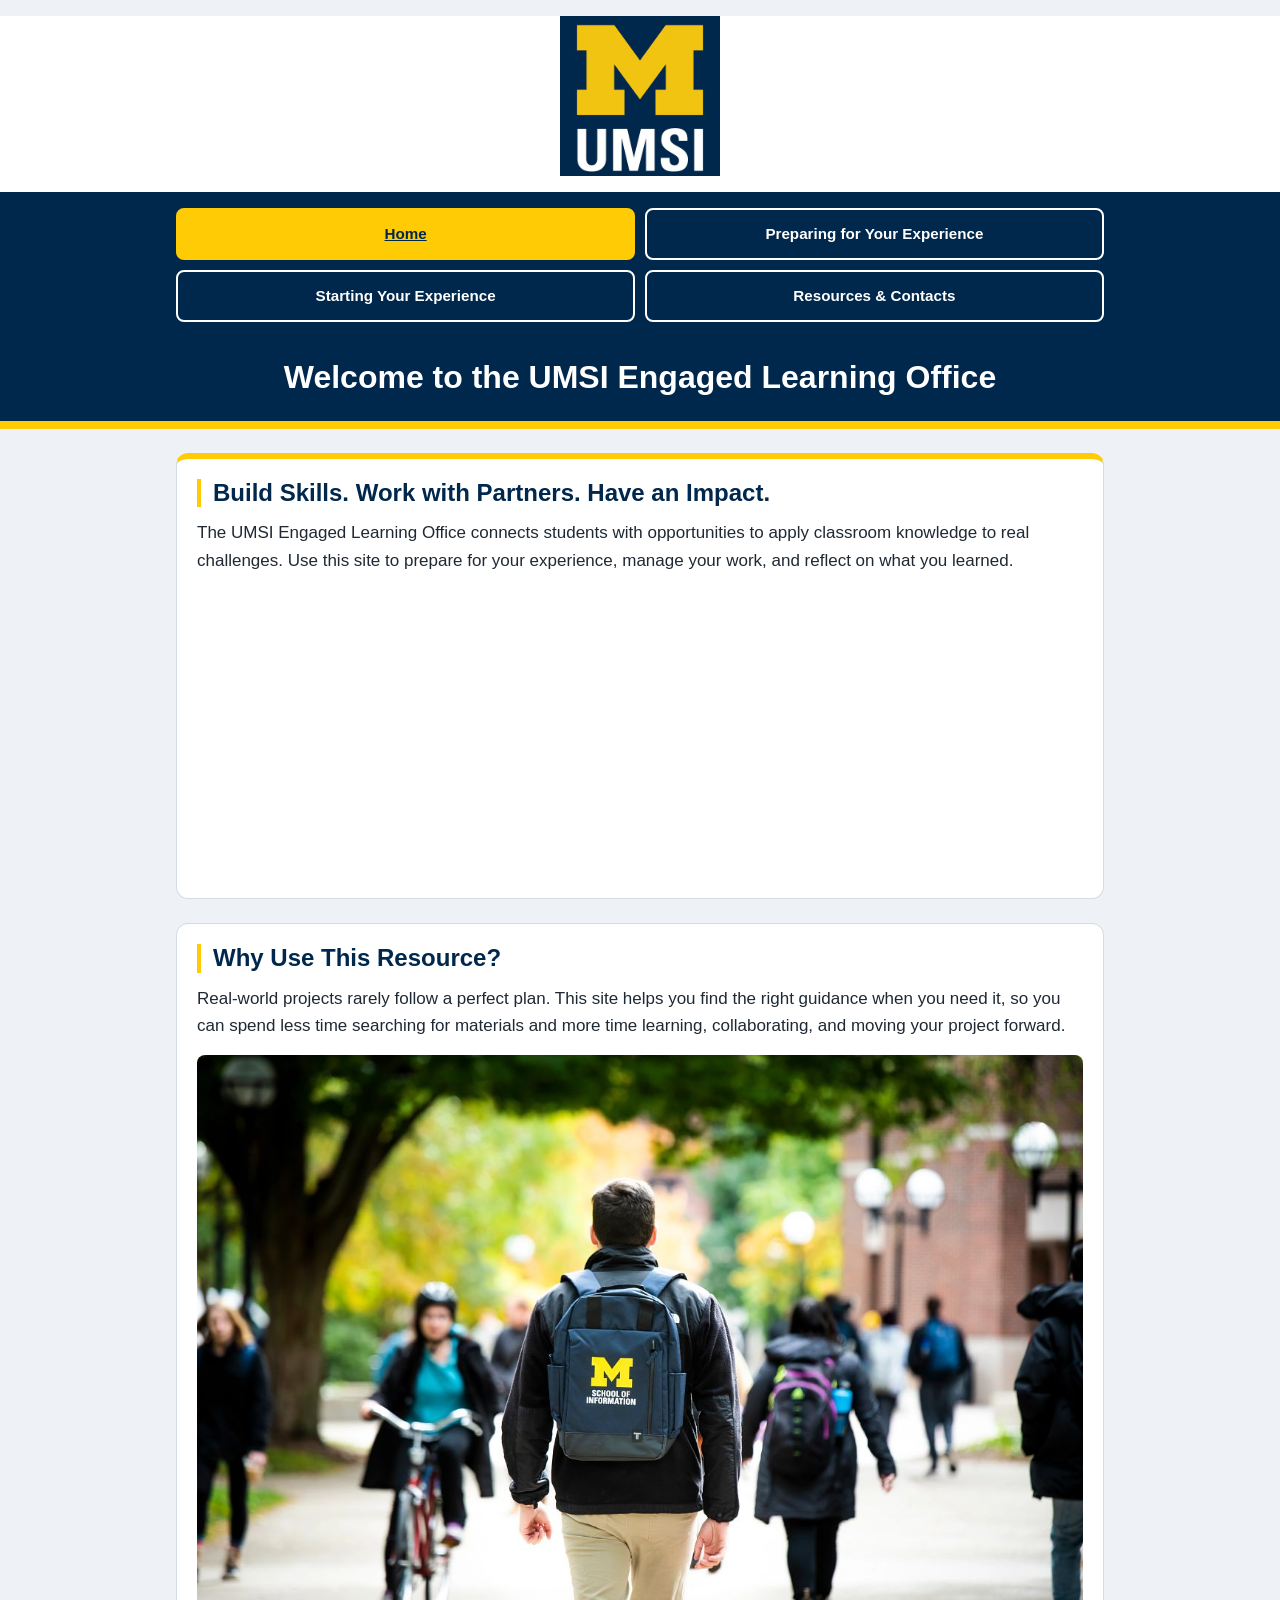
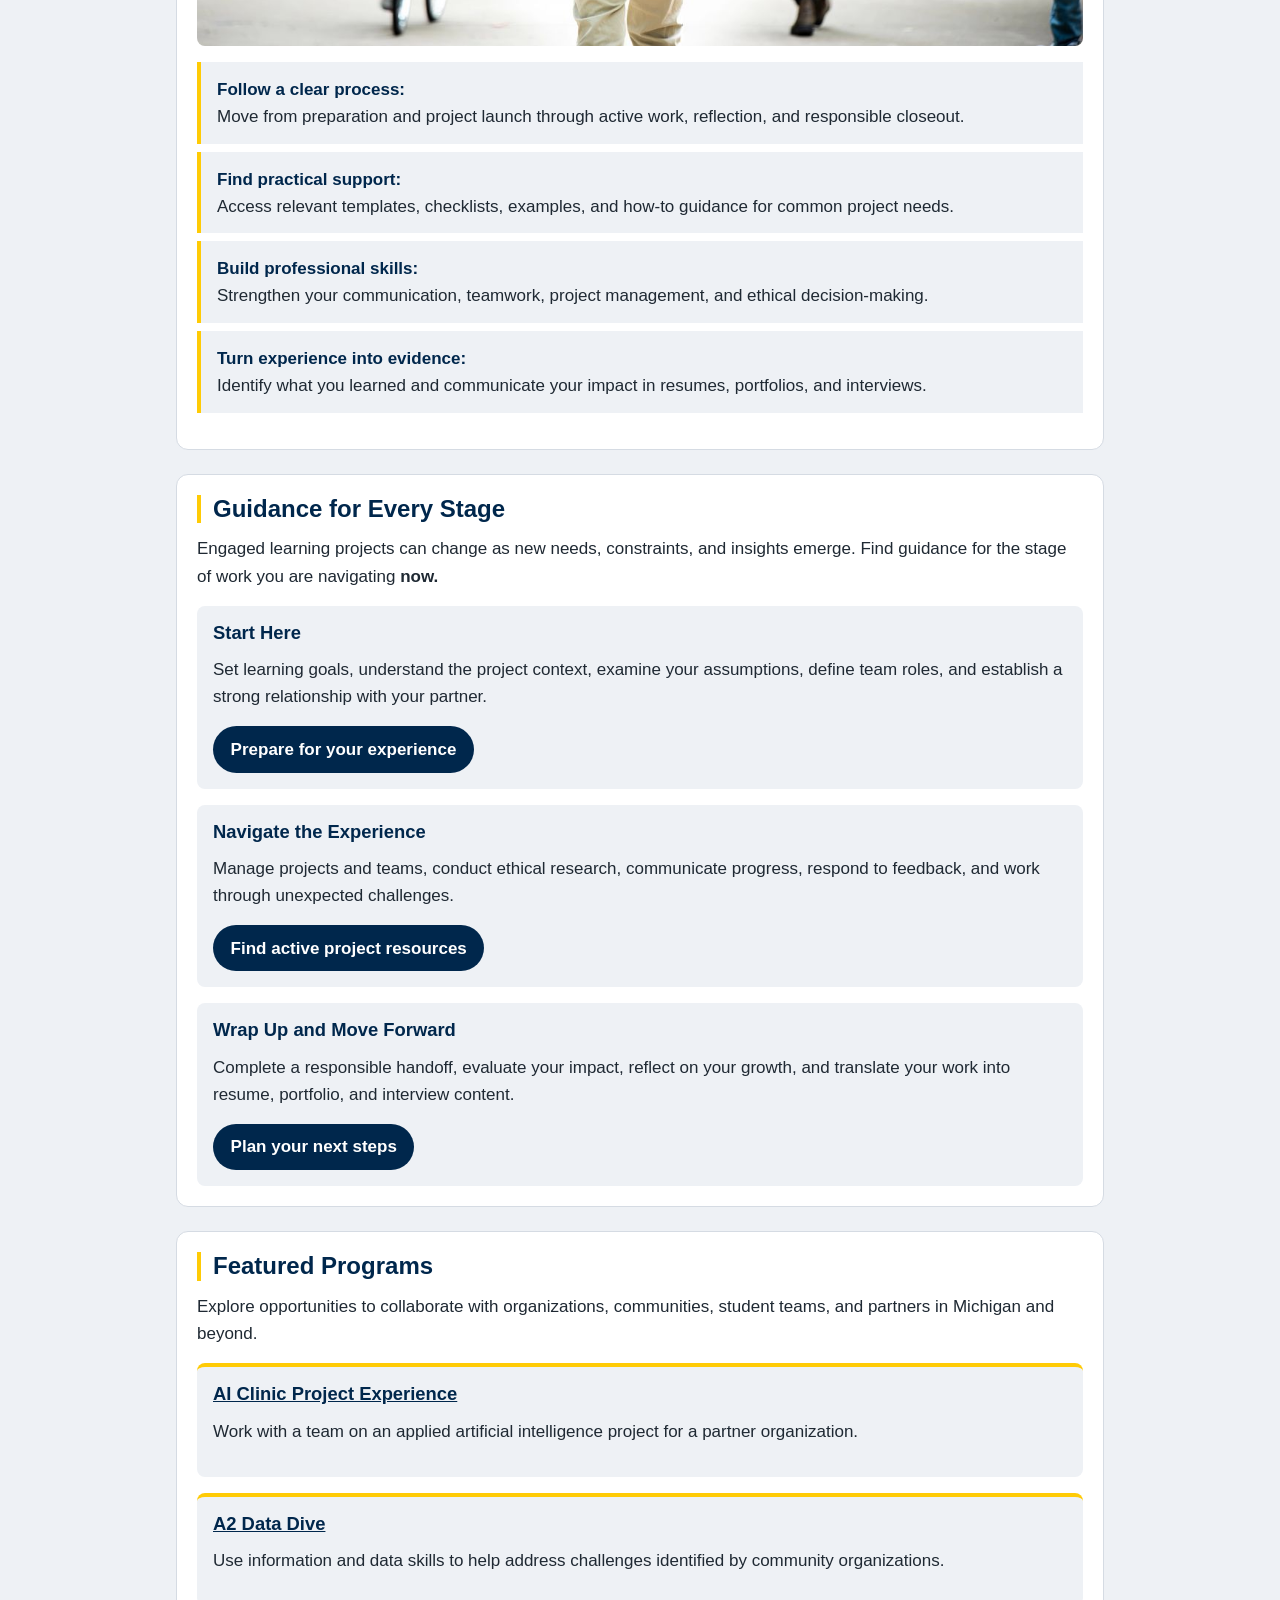
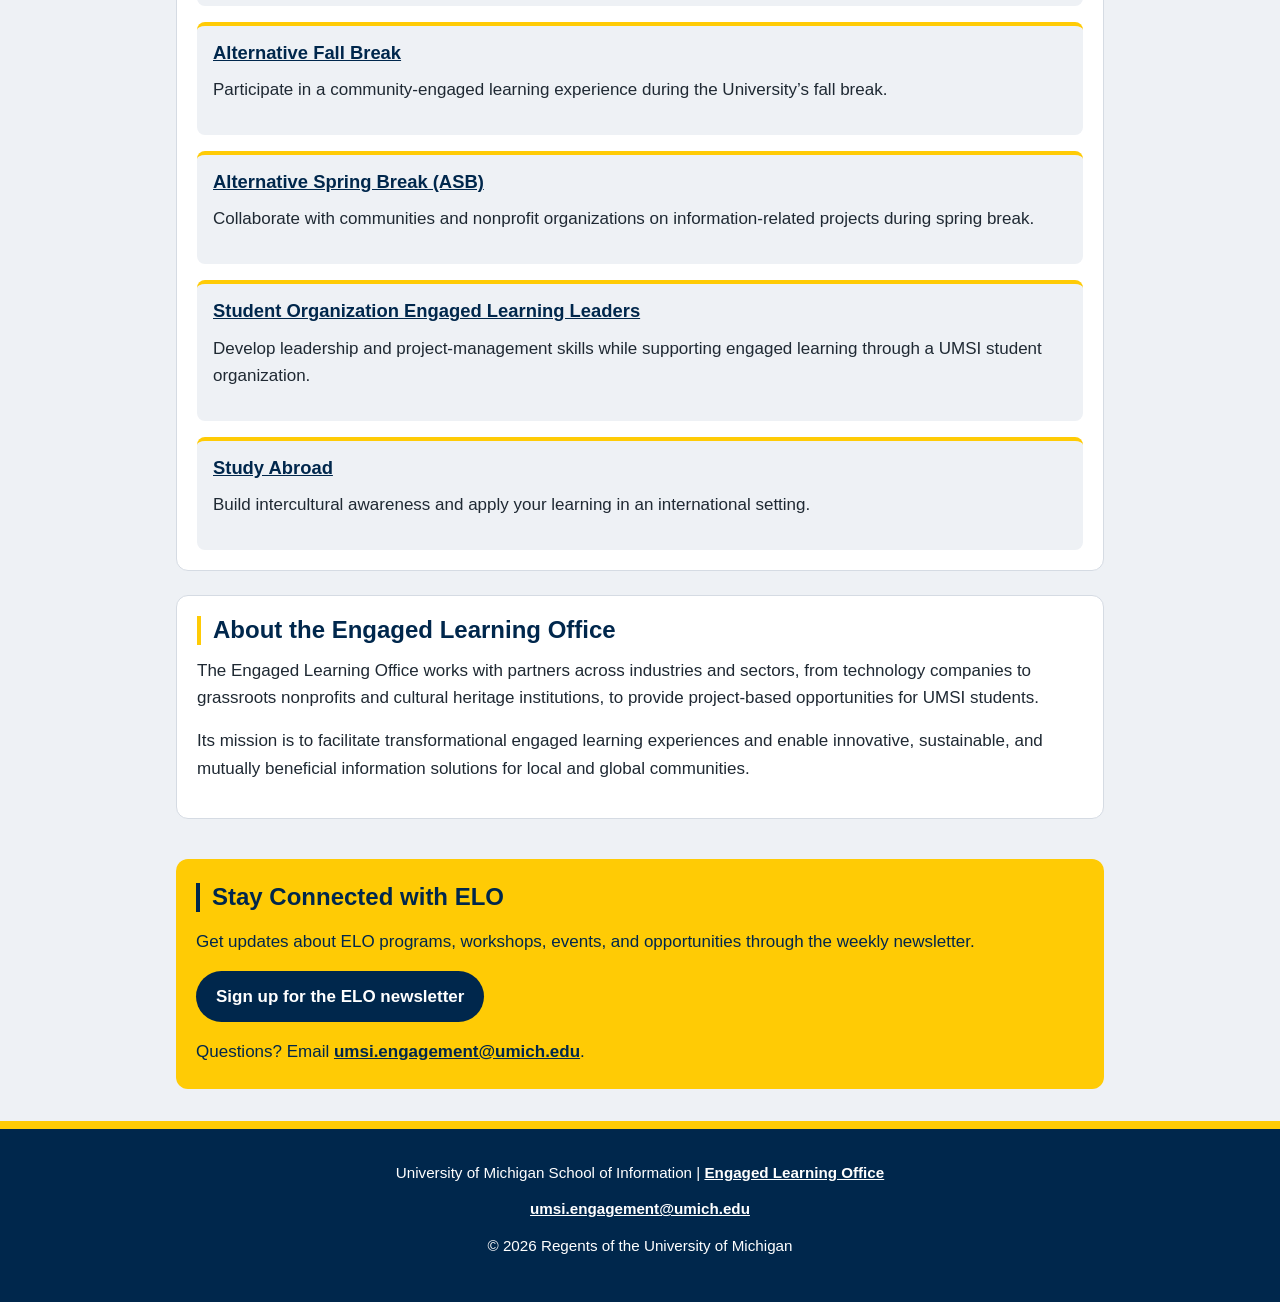
==== commit 540e2ca4: "Update navigation and section classes in index.html" ====
--- a/index.html
+++ b/index.html
@@ -11,10 +11,10 @@
 
     <header>
   <a class="skip-link" href="#main">Skip to Main Content</a>
-        <img src="images/UMSI_signature_vertical_informal_solidblue.jpg" class="logo" alt="University of Michigan School of Information">
+        <img src="images/umsi_signature_vertical_informal_solidblue.jpg" class="logo" alt="University of Michigan School of Information">
         <nav aria-label="Main">
             <ul>
-                <li><a href="index.html" aria-current="page">Home</a></li>
+                <li><a href="index.html" class="current">Home</a></li>
                 <li><a href="prep.html">Preparing for Your Experience</a></li>
                 <li><a href="your_exp.html">Starting Your Experience</a></li>
                 <li><a href="resources_contact.html">Resources &amp; Contacts</a></li>
@@ -39,7 +39,7 @@
 
     <p>Real-world projects rarely follow a perfect plan. This site helps you find the right guidance when you need it, so you can spend less time searching for materials and more time learning, collaborating, and moving your project forward.
     </p>
-        <img src="images/UMSI_CampusFall_UMSIBackpack_02.jpg" alt="A student wears a UMSI backpack in fall on the Diag.">
+        <img src="images/umsi_campusfall_umsibackpack_02.jpg" alt="A student wears a UMSI backpack in fall on the Diag.">
     <ul class="feature-list">
         <li><strong>Follow a clear process:</strong> Move from preparation and project launch through active work, reflection, and responsible closeout.</li>
         <li><strong>Find practical support:</strong> Access relevant templates, checklists, examples, and how-to guidance for common project needs.</li>
@@ -48,7 +48,7 @@
     </ul>
 </section>
 
-<section class="stages">
+<section class="stage-list">
     <h2>Guidance for Every Stage</h2>
     <p>Engaged learning projects can change as new needs, constraints, and insights emerge. Find guidance for the stage of work you are navigating <strong>now.</strong></p>
     <article>
@@ -70,7 +70,7 @@
     </article>
   </section>
 
-   <section id="featured-programs" class="program-grid">
+   <section id="featured-programs" class="program-list">
     <h2>Featured Programs</h2>
     <p>Explore opportunities to collaborate with organizations, communities, student teams, and partners in Michigan and beyond.</p>
     <article>
@@ -127,6 +127,7 @@
         <a href="mailto:umsi.engagement@umich.edu">umsi.engagement@umich.edu</a>
       </address>
       <p>&copy; 2026 Regents of the University of Michigan</p>
+      <!-- This assignment used UMGPT for structuring and Claude for searching how to code the files. -->
     </footer>
 </body>
 </html>
--- a/css/styles.css
+++ b/css/styles.css
@@ -1,65 +1,29 @@
-/*
-  UMSI Engaged Learning Office - mobile first styles
-  Colors follow the U-M brand palette: Michigan Blue #00274C and Maize #FFCB05.
-  Maize is only used as a background/accent (never as text on white) to keep contrast accessible.
-  No width-based media queries: layouts adapt with fluid units, clamp(), and Grid auto-fit.
-*/
-
-:root {
-    --blue: #00274C;
-    --maize: #FFCB05;
-    --ink: #1f2933;
-    --muted: #4b5563;
-    --mist: #eef1f5;
-    --line: #d5dbe3;
-    --white: #ffffff;
-    --pad: 1.25rem;
-    --radius: 0.75rem;
-    --gutter: max(1rem, calc((100% - 58rem) / 2));
-}
-
-/* ---------- Base ---------- */
-
-html {
-    -webkit-text-size-adjust: 100%;
-    text-size-adjust: 100%;
-}
-
 body {
-    background: var(--mist);
-    color: var(--ink);
+    background-color: #eef1f5;
+    color: #1f2933;
     font-family: "Helvetica Neue", Helvetica, Arial, sans-serif;
     font-size: 1.0625rem;
     line-height: 1.6;
 }
 
 h1, h2, h3 {
-    color: var(--blue);
-    font-weight: 800;
+    color: #00274C;
+    font-weight: bold;
     line-height: 1.2;
 }
 
 h2 {
-    font-size: clamp(1.4rem, 6vw, 1.85rem);
-}
-
-h2::after {
-    content: "";
-    display: block;
-    width: 3rem;
-    height: 0.3rem;
-    margin-top: 0.5rem;
-    background: var(--maize);
-    border-radius: 1rem;
+    font-size: 1.5rem;
+    padding-left: 0.75rem;
+    border-left: 0.3rem solid #FFCB05;
 }
 
 h3 {
     font-size: 1.15rem;
-    line-height: 1.3;
 }
 
 strong {
-    font-weight: 700;
+    font-weight: bold;
 }
 
 address {
@@ -67,451 +31,308 @@
 }
 
 a {
-    color: var(--blue);
-    text-decoration: underline;
-    text-decoration-thickness: 0.08em;
-    text-underline-offset: 0.18em;
-    transition: background-color 0.2s ease, color 0.2s ease, border-color 0.2s ease;
+    color: #00274C;
 }
 
 main a:hover {
-    background: var(--maize);
-    text-decoration-thickness: 0.15em;
-}
-
-:focus-visible {
-    outline: 3px solid var(--blue);
-    outline-offset: 3px;
-}
-
-/* ---------- Skip to main ---------- */
+    background-color: #FFCB05;
+}
+
+/* Visible focus outline for keyboard users
+   Source: SI 539 Week 6 discussion repo (outline + outline-offset) */
+a:focus {
+    outline: 3px solid #00274C;
+    outline-offset: 2px;
+}
+
+/* Skip to main content: hidden off screen until it gets keyboard focus*/
 
 .skip-link {
     position: absolute;
+    left: -999rem;
     top: 0;
+    padding: 0.75rem 1.25rem;
+    background-color: #FFCB05;
+    color: #00274C;
+    font-weight: bold;
+}
+
+.skip-link:focus {
     left: 1rem;
-    z-index: 100;
-    padding: 0.75rem 1.25rem;
-    background: var(--maize);
-    color: var(--blue);
-    font-weight: 800;
-    border-radius: 0 0 0.5rem 0.5rem;
-    transform: translateY(-150%);
-    transition: transform 0.2s ease;
-}
-
-.skip-link:focus {
-    transform: translateY(0);
-}
-
-/* ---------- Header + navigation ---------- */
+}
+
+/* Header */
 
 header {
-    display: grid;
-    background: var(--white);
+    background-color: #ffffff;
 }
 
 .logo {
-    width: clamp(8rem, 40vw, 11rem);
+    display: block;
+    width: 10rem;
     height: auto;
     margin: 1rem auto;
 }
 
+header h1 {
+    background-color: #00274C;
+    color: #ffffff;
+    font-size: 2rem;
+    text-align: center;
+    padding: 1.25rem 1rem 1.5rem;
+    border-bottom: 0.5rem solid #FFCB05;
+}
+
+/* Navigation: 2 x 2 grid of large buttons */
+
 nav {
-    background: var(--blue);
-    padding: 1rem var(--gutter) 0.5rem;
-}
-
-/* 2 x 2 grid of large tap targets */
+    background-color: #00274C;
+    padding: 1rem;
+}
+
 nav ul {
     display: grid;
-    grid-template-columns: repeat(2, minmax(0, 1fr));
+    grid-template-columns: 1fr 1fr;
     gap: 0.6rem;
+    max-width: 58rem;
+    margin: 0 auto;
 }
 
 nav a {
-    display: flex;
-    align-items: center;
-    justify-content: center;
-    min-height: 3.25rem;
+    display: block;
     height: 100%;
-    padding: 0.5rem 0.6rem;
-    color: var(--white);
+    padding: 0.75rem 0.5rem;
+    color: #ffffff;
     font-size: 0.95rem;
-    font-weight: 700;
-    line-height: 1.25;
+    font-weight: bold;
     text-align: center;
     text-decoration: none;
-    border: 2px solid rgba(255, 255, 255, 0.45);
+    border: 2px solid #ffffff;
     border-radius: 0.5rem;
 }
 
 nav a:hover {
-    background: rgba(255, 255, 255, 0.12);
-    border-color: var(--white);
-}
-
-/* Active page: filled shape + underline, so it is not shown by color alone */
-nav a[aria-current="page"] {
-    background: var(--maize);
-    color: var(--blue);
-    border-color: var(--maize);
-    font-weight: 800;
+    background-color: #1d4a75;
+}
+
+nav a.current {
+    background-color: #FFCB05;
+    color: #00274C;
+    border-color: #FFCB05;
     text-decoration: underline;
-    text-decoration-thickness: 0.15em;
-    text-underline-offset: 0.25em;
-}
-
-nav :focus-visible,
-footer :focus-visible {
-    outline-color: var(--maize);
-}
-
-header h1 {
-    background: var(--blue);
-    color: var(--white);
-    font-size: clamp(1.75rem, 7.5vw, 2.75rem);
-    line-height: 1.15;
-    padding: 1.25rem var(--gutter) 1.75rem;
-    border-bottom: 0.5rem solid var(--maize);
-}
-
-header h1::before {
-    content: "";
-    display: block;
-    width: 2.5rem;
-    height: 0.3rem;
+}
+
+nav a:focus,
+footer a:focus {
+    outline-color: #FFCB05;
+}
+
+/* Main layout */
+
+main {
+    max-width: 60rem;
+    margin: 0 auto;
+    padding: 1.5rem 1rem 1rem;
+}
+
+main p {
+    margin-bottom: 1rem;
+}
+
+main h2,
+main h3 {
     margin-bottom: 0.75rem;
-    background: var(--maize);
-    border-radius: 1rem;
-}
-
-/* ---------- Main layout ---------- */
-
-main {
-    display: grid;
-    gap: 1.5rem;
-    padding: 1.5rem var(--gutter) 2rem;
 }
 
 main ul {
     padding-left: 1.25rem;
-}
-
-main li + li {
-    margin-top: 0.5rem;
-}
-
-main li::marker {
-    color: var(--blue);
+    margin-bottom: 1rem;
+}
+
+main li {
+    margin-bottom: 0.5rem;
 }
 
 section {
-    display: grid;
-    gap: 1rem;
-    align-content: start;
-    padding: var(--pad);
-    background: var(--white);
-    border-radius: var(--radius);
-    box-shadow: 0 0.25rem 1rem rgba(0, 39, 76, 0.08);
-    overflow: hidden;
-}
-
-.intro {
-    padding: 0.25rem 0 0.25rem 1rem;
-    border-left: 0.35rem solid var(--maize);
-    color: var(--blue);
-    font-size: 1.15rem;
-    font-weight: 500;
-}
-
-/* Full-bleed section photo with the h2 layered on top of it (grid stacking) */
-.prep-image,
-.experience-image,
-.resources-image {
-    grid-row: 1;
-    grid-column: 1;
-    width: calc(100% + (var(--pad) * 2));
-    max-width: none;
-    height: auto;
-    aspect-ratio: 3 / 2;
-    object-fit: cover;
-    margin: calc(var(--pad) * -1) calc(var(--pad) * -1) 0;
-}
-
-.prep-image + h2,
-.experience-image + h2,
-.resources-image + h2 {
-    grid-row: 1;
-    grid-column: 1;
-    align-self: end;
-    justify-self: start;
-    margin-left: calc(var(--pad) * -1);
-    margin-right: var(--pad);
-    padding: 0.6rem 1rem;
-    background: var(--blue);
-    color: var(--white);
-    font-size: clamp(1.2rem, 5.5vw, 1.6rem);
-    border-left: 0.4rem solid var(--maize);
-    border-radius: 0 0.5rem 0 0;
-}
-
-.prep-image + h2::after,
-.experience-image + h2::after,
-.resources-image + h2::after {
-    display: none;
-}
-
-section > img:not([class]) {
+    margin-bottom: 1.5rem;
+    padding: 1.25rem;
+    background-color: #ffffff;
+    border: 1px solid #d5dbe3;
+    border-radius: 0.75rem;
+}
+
+section img {
     width: 100%;
     height: auto;
-    aspect-ratio: 4 / 3;
-    object-fit: cover;
-    border-radius: 0.5rem;
-}
-
-section article {
-    display: grid;
-    gap: 0.75rem;
+    margin-bottom: 1rem;
+    border-radius: 0.5rem;
+}
+
+article {
+    margin-top: 1rem;
     padding-top: 1rem;
-    border-top: 1px solid var(--line);
-}
-
-/* ---------- Home: hero ---------- */
+    border-top: 1px solid #d5dbe3;
+}
+
+.intro {
+    margin-bottom: 1.5rem;
+    padding-left: 1rem;
+    border-left: 0.35rem solid #FFCB05;
+    color: #00274C;
+    font-size: 1.15rem;
+}
+
+/* Home page */
 
 .hero {
-    border-top: 0.4rem solid var(--maize);
+    border-top: 0.4rem solid #FFCB05;
 }
 
 .hero iframe {
     width: 100%;
-    height: auto;
-    aspect-ratio: 16 / 9;
-    border-radius: 0.5rem;
-}
-
-/* ---------- Home: numbered stages (2-column grid: badge | text) ---------- */
-
-.stages {
-    counter-reset: stage;
-}
-
-.stages article {
-    grid-template-columns: 2.75rem 1fr;
-    column-gap: 0.9rem;
-    row-gap: 0.5rem;
+    max-width: 35rem;
+    height: 18rem;
+    border-radius: 0.5rem;
+}
+
+.stage-list article,
+.program-list article {
     padding: 1rem;
-    background: var(--mist);
+    background-color: #eef1f5;
     border-top: 0;
-    border-radius: var(--radius);
-}
-
-.stages article::before {
-    counter-increment: stage;
-    content: counter(stage);
-    grid-column: 1;
-    grid-row: 1 / span 3;
-    display: grid;
-    place-items: center;
-    width: 2.75rem;
-    height: 2.75rem;
-    background: var(--maize);
-    color: var(--blue);
-    font-size: 1.25rem;
-    font-weight: 800;
-    border-radius: 50%;
-}
-
-.stages article > * {
-    grid-column: 2;
+    border-radius: 0.5rem;
+}
+
+.program-list article {
+    border-top: 0.3rem solid #FFCB05;
 }
 
 .cta {
-    justify-self: start;
-    display: inline-flex;
-    align-items: center;
-    gap: 0.4rem;
-    min-height: 2.75rem;
-    padding: 0.55rem 1.1rem;
-    background: var(--blue);
-    color: var(--white);
-    font-weight: 700;
-    line-height: 1.25;
+    display: inline-block;
+    padding: 0.6rem 1.1rem;
+    background-color: #00274C;
+    color: #ffffff;
+    font-weight: bold;
     text-decoration: none;
-    border-radius: 999px;
-}
-
-.cta::after {
-    content: "\2192";
-    content: "\2192" / "";
+    border-radius: 2rem;
 }
 
 main .cta:hover {
-    background: var(--maize);
-    color: var(--blue);
-}
-
-/* ---------- Home: featured program cards (auto-fit grid) ---------- */
-
-.program-grid {
-    grid-template-columns: repeat(auto-fit, minmax(min(100%, 8.5rem), 1fr));
-    gap: 0.75rem;
-}
-
-.program-grid > h2,
-.program-grid > p {
-    grid-column: 1 / -1;
-}
-
-.program-grid article {
-    align-content: start;
-    gap: 0.5rem;
-    padding: 1rem;
-    background: var(--mist);
-    border-top: 0.3rem solid var(--maize);
-    border-radius: 0.5rem;
-    font-size: 0.95rem;
-    line-height: 1.45;
-}
-
-.program-grid h3 {
-    font-size: 1.05rem;
-}
-
-/* ---------- Lists ---------- */
+    background-color: #FFCB05;
+    color: #00274C;
+}
+
+/* Lists */
 
 .feature-list,
 .resource-list,
 .card-grid {
-    display: grid;
-    gap: 0.75rem;
-    padding: 0;
+    padding-left: 0;
     list-style: none;
-}
-
-.feature-list li + li,
-.resource-list li + li,
-.card-grid li + li {
-    margin-top: 0;
 }
 
 .feature-list li {
     padding: 0.85rem 1rem;
-    background: var(--mist);
-    border-left: 0.3rem solid var(--maize);
-    border-radius: 0 0.5rem 0.5rem 0;
+    background-color: #eef1f5;
+    border-left: 0.3rem solid #FFCB05;
 }
 
 .feature-list strong {
     display: block;
-    color: var(--blue);
+    color: #00274C;
 }
 
 .resource-list li {
     padding: 0.85rem 1rem;
-    border: 1px solid var(--line);
-    border-radius: 0.5rem;
-    color: var(--muted);
+    border: 1px solid #d5dbe3;
+    border-radius: 0.5rem;
+    color: #4b5563;
 }
 
 .resource-list a,
 .resource-list strong {
-    color: var(--blue);
-    font-weight: 700;
-}
-
-/* Short items become tiles: 2 columns on phones, more as space allows */
-.card-grid {
-    grid-template-columns: repeat(auto-fit, minmax(min(100%, 7.5rem), 1fr));
+    color: #00274C;
+    font-weight: bold;
 }
 
 .card-grid li {
     padding: 0.85rem;
-    background: var(--mist);
-    border-top: 0.3rem solid var(--blue);
-    border-radius: 0.5rem;
-    font-size: 0.95rem;
-    font-weight: 600;
-    line-height: 1.4;
-}
-
-/* ---------- Contact call-to-action (aside) ---------- */
+    background-color: #eef1f5;
+    border-top: 0.3rem solid #00274C;
+    border-radius: 0.5rem;
+    font-weight: bold;
+}
+
+/* Contact box */
 
 .contact-cta {
-    display: grid;
-    gap: 1rem;
-    margin: 0 var(--gutter) 2rem;
-    padding: 1.5rem var(--pad);
-    background: var(--maize);
-    color: var(--blue);
-    border-radius: var(--radius);
-}
-
-.contact-cta h2::after {
-    background: var(--blue);
+    max-width: 58rem;
+    margin: 0 1rem 2rem;
+    padding: 1.5rem 1.25rem;
+    background-color: #FFCB05;
+    color: #00274C;
+    border-radius: 0.75rem;
+}
+
+.contact-cta h2 {
+    border-left-color: #00274C;
+}
+
+.contact-cta p,
+.contact-cta div {
+    margin-top: 1rem;
 }
 
 .contact-cta a {
-    font-weight: 700;
-    overflow-wrap: anywhere;
+    font-weight: bold;
 }
 
 .button {
-    display: inline-flex;
-    align-items: center;
-    min-height: 3rem;
+    display: inline-block;
     padding: 0.75rem 1.25rem;
-    background: var(--blue);
-    color: var(--white);
-    font-weight: 800;
+    background-color: #00274C;
+    color: #ffffff;
+    font-weight: bold;
     text-decoration: none;
-    border-radius: 999px;
+    border-radius: 2rem;
 }
 
 .button:hover {
-    background: var(--white);
-    color: var(--blue);
-}
-
-/* ---------- Footer ---------- */
+    background-color: #ffffff;
+    color: #00274C;
+}
+
+/* Footer */
 
 footer {
-    display: grid;
-    gap: 0.75rem;
-    justify-items: center;
-    padding: 2rem var(--gutter);
-    background: var(--blue);
-    color: var(--white);
-    border-top: 0.5rem solid var(--maize);
+    padding: 2rem 1rem;
+    background-color: #00274C;
+    color: #ffffff;
+    border-top: 0.5rem solid #FFCB05;
     font-size: 0.95rem;
     text-align: center;
 }
 
+footer p,
+footer address {
+    margin-bottom: 0.75rem;
+}
+
 footer a {
-    display: inline-block;
-    padding: 0.35rem 0;
-    color: var(--white);
-    font-weight: 700;
+    color: #ffffff;
+    font-weight: bold;
 }
 
 footer a:hover {
-    color: var(--maize);
-}
-
-/* ---------- Accessibility: motion preferences ---------- */
-
-@media (prefers-reduced-motion: no-preference) {
-    html {
-        scroll-behavior: smooth;
+    color: #FFCB05;
+}
+
+/* Larger screens: center the contact box under main
+   Mobile first, so this uses min-width only.
+   Source: SI 539 Week 6 lecture, Media Queries (slides 49, 56) */
+
+@media (min-width: 60rem) {
+    .contact-cta {
+        margin: 0 auto 2rem;
     }
 }
-
-@media (prefers-reduced-motion: reduce) {
-    *,
-    *::before,
-    *::after {
-        animation: none !important;
-        transition: none !important;
-        scroll-behavior: auto !important;
-    }
-}
